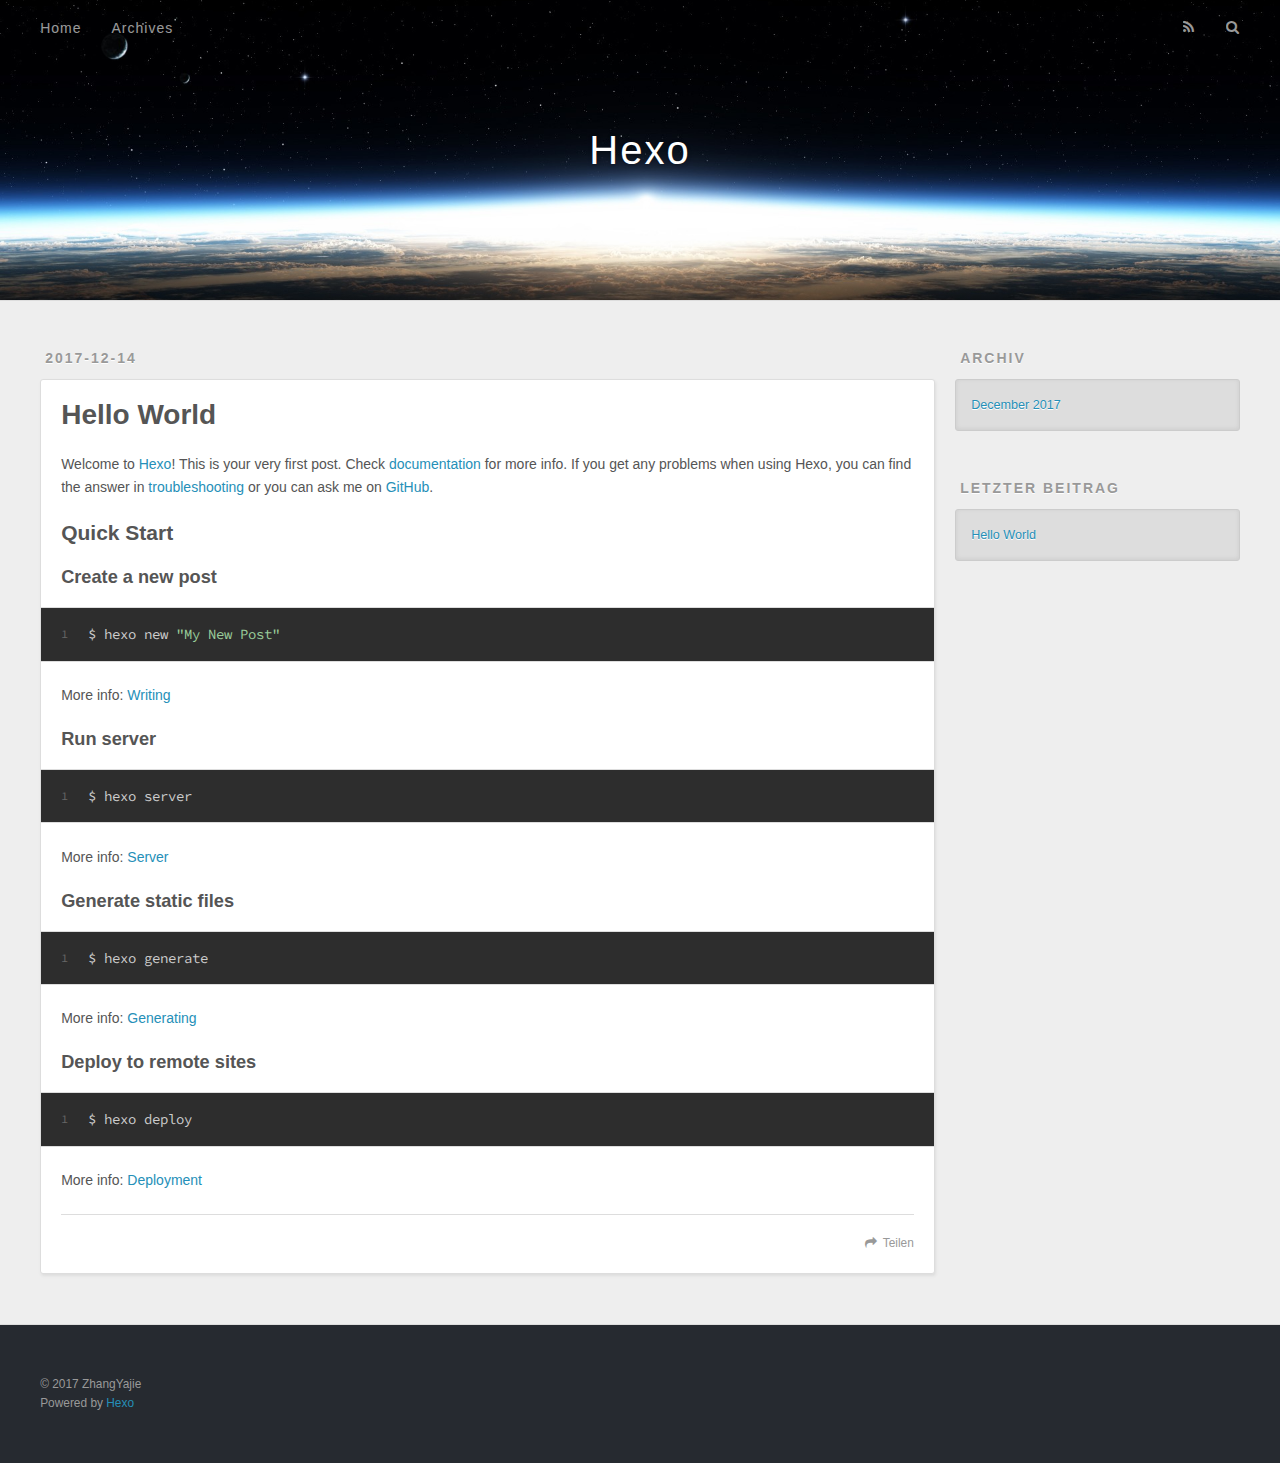
==== index.html @ c548808a "Site updated: 2017-12-14 11:47:05" ====
<!DOCTYPE html>
<html>
<head>
  <meta charset="utf-8">
  

  
  <title>Hexo</title>
  <meta name="viewport" content="width=device-width, initial-scale=1, maximum-scale=1">
  <meta property="og:type" content="website">
<meta property="og:title" content="Hexo">
<meta property="og:url" content="http://yoursite.com/index.html">
<meta property="og:site_name" content="Hexo">
<meta name="twitter:card" content="summary">
<meta name="twitter:title" content="Hexo">
  
    <link rel="alternate" href="/atom.xml" title="Hexo" type="application/atom+xml">
  
  
    <link rel="icon" href="/favicon.png">
  
  
    <link href="//fonts.googleapis.com/css?family=Source+Code+Pro" rel="stylesheet" type="text/css">
  
  <link rel="stylesheet" href="/css/style.css">
</head>

<body>
  <div id="container">
    <div id="wrap">
      <header id="header">
  <div id="banner"></div>
  <div id="header-outer" class="outer">
    <div id="header-title" class="inner">
      <h1 id="logo-wrap">
        <a href="/" id="logo">Hexo</a>
      </h1>
      
    </div>
    <div id="header-inner" class="inner">
      <nav id="main-nav">
        <a id="main-nav-toggle" class="nav-icon"></a>
        
          <a class="main-nav-link" href="/">Home</a>
        
          <a class="main-nav-link" href="/archives">Archives</a>
        
      </nav>
      <nav id="sub-nav">
        
          <a id="nav-rss-link" class="nav-icon" href="/atom.xml" title="RSS Feed"></a>
        
        <a id="nav-search-btn" class="nav-icon" title="Suche"></a>
      </nav>
      <div id="search-form-wrap">
        <form action="//google.com/search" method="get" accept-charset="UTF-8" class="search-form"><input type="search" name="q" class="search-form-input" placeholder="Search"><button type="submit" class="search-form-submit">&#xF002;</button><input type="hidden" name="sitesearch" value="http://yoursite.com"></form>
      </div>
    </div>
  </div>
</header>
      <div class="outer">
        <section id="main">
  
    <article id="post-hello-world" class="article article-type-post" itemscope itemprop="blogPost">
  <div class="article-meta">
    <a href="/2017/12/14/hello-world/" class="article-date">
  <time datetime="2017-12-14T03:36:31.548Z" itemprop="datePublished">2017-12-14</time>
</a>
    
  </div>
  <div class="article-inner">
    
    
      <header class="article-header">
        
  
    <h1 itemprop="name">
      <a class="article-title" href="/2017/12/14/hello-world/">Hello World</a>
    </h1>
  

      </header>
    
    <div class="article-entry" itemprop="articleBody">
      
        <p>Welcome to <a href="https://hexo.io/" target="_blank" rel="noopener">Hexo</a>! This is your very first post. Check <a href="https://hexo.io/docs/" target="_blank" rel="noopener">documentation</a> for more info. If you get any problems when using Hexo, you can find the answer in <a href="https://hexo.io/docs/troubleshooting.html" target="_blank" rel="noopener">troubleshooting</a> or you can ask me on <a href="https://github.com/hexojs/hexo/issues" target="_blank" rel="noopener">GitHub</a>.</p>
<h2 id="Quick-Start"><a href="#Quick-Start" class="headerlink" title="Quick Start"></a>Quick Start</h2><h3 id="Create-a-new-post"><a href="#Create-a-new-post" class="headerlink" title="Create a new post"></a>Create a new post</h3><figure class="highlight bash"><table><tr><td class="gutter"><pre><span class="line">1</span><br></pre></td><td class="code"><pre><span class="line">$ hexo new <span class="string">"My New Post"</span></span><br></pre></td></tr></table></figure>
<p>More info: <a href="https://hexo.io/docs/writing.html" target="_blank" rel="noopener">Writing</a></p>
<h3 id="Run-server"><a href="#Run-server" class="headerlink" title="Run server"></a>Run server</h3><figure class="highlight bash"><table><tr><td class="gutter"><pre><span class="line">1</span><br></pre></td><td class="code"><pre><span class="line">$ hexo server</span><br></pre></td></tr></table></figure>
<p>More info: <a href="https://hexo.io/docs/server.html" target="_blank" rel="noopener">Server</a></p>
<h3 id="Generate-static-files"><a href="#Generate-static-files" class="headerlink" title="Generate static files"></a>Generate static files</h3><figure class="highlight bash"><table><tr><td class="gutter"><pre><span class="line">1</span><br></pre></td><td class="code"><pre><span class="line">$ hexo generate</span><br></pre></td></tr></table></figure>
<p>More info: <a href="https://hexo.io/docs/generating.html" target="_blank" rel="noopener">Generating</a></p>
<h3 id="Deploy-to-remote-sites"><a href="#Deploy-to-remote-sites" class="headerlink" title="Deploy to remote sites"></a>Deploy to remote sites</h3><figure class="highlight bash"><table><tr><td class="gutter"><pre><span class="line">1</span><br></pre></td><td class="code"><pre><span class="line">$ hexo deploy</span><br></pre></td></tr></table></figure>
<p>More info: <a href="https://hexo.io/docs/deployment.html" target="_blank" rel="noopener">Deployment</a></p>

      
    </div>
    <footer class="article-footer">
      <a data-url="http://yoursite.com/2017/12/14/hello-world/" data-id="cjb5xq2xn0000nww5o2rjgj2j" class="article-share-link">Teilen</a>
      
      
    </footer>
  </div>
  
</article>


  


</section>
        
          <aside id="sidebar">
  
    

  
    

  
    
  
    
  <div class="widget-wrap">
    <h3 class="widget-title">Archiv</h3>
    <div class="widget">
      <ul class="archive-list"><li class="archive-list-item"><a class="archive-list-link" href="/archives/2017/12/">December 2017</a></li></ul>
    </div>
  </div>


  
    
  <div class="widget-wrap">
    <h3 class="widget-title">letzter Beitrag</h3>
    <div class="widget">
      <ul>
        
          <li>
            <a href="/2017/12/14/hello-world/">Hello World</a>
          </li>
        
      </ul>
    </div>
  </div>

  
</aside>
        
      </div>
      <footer id="footer">
  
  <div class="outer">
    <div id="footer-info" class="inner">
      &copy; 2017 ZhangYajie<br>
      Powered by <a href="http://hexo.io/" target="_blank">Hexo</a>
    </div>
  </div>
</footer>
    </div>
    <nav id="mobile-nav">
  
    <a href="/" class="mobile-nav-link">Home</a>
  
    <a href="/archives" class="mobile-nav-link">Archives</a>
  
</nav>
    

<script src="//ajax.googleapis.com/ajax/libs/jquery/2.0.3/jquery.min.js"></script>


  <link rel="stylesheet" href="/fancybox/jquery.fancybox.css">
  <script src="/fancybox/jquery.fancybox.pack.js"></script>


<script src="/js/script.js"></script>



  </div>
</body>
</html>
---- css/style.css ----
body {
  width: 100%;
}
body:before,
body:after {
  content: "";
  display: table;
}
body:after {
  clear: both;
}
html,
body,
div,
span,
applet,
object,
iframe,
h1,
h2,
h3,
h4,
h5,
h6,
p,
blockquote,
pre,
a,
abbr,
acronym,
address,
big,
cite,
code,
del,
dfn,
em,
img,
ins,
kbd,
q,
s,
samp,
small,
strike,
strong,
sub,
sup,
tt,
var,
dl,
dt,
dd,
ol,
ul,
li,
fieldset,
form,
label,
legend,
table,
caption,
tbody,
tfoot,
thead,
tr,
th,
td {
  margin: 0;
  padding: 0;
  border: 0;
  outline: 0;
  font-weight: inherit;
  font-style: inherit;
  font-family: inherit;
  font-size: 100%;
  vertical-align: baseline;
}
body {
  line-height: 1;
  color: #000;
  background: #fff;
}
ol,
ul {
  list-style: none;
}
table {
  border-collapse: separate;
  border-spacing: 0;
  vertical-align: middle;
}
caption,
th,
td {
  text-align: left;
  font-weight: normal;
  vertical-align: middle;
}
a img {
  border: none;
}
input,
button {
  margin: 0;
  padding: 0;
}
input::-moz-focus-inner,
button::-moz-focus-inner {
  border: 0;
  padding: 0;
}
@font-face {
  font-family: FontAwesome;
  font-style: normal;
  font-weight: normal;
  src: url("fonts/fontawesome-webfont.eot?v=#4.0.3");
  src: url("fonts/fontawesome-webfont.eot?#iefix&v=#4.0.3") format("embedded-opentype"), url("fonts/fontawesome-webfont.woff?v=#4.0.3") format("woff"), url("fonts/fontawesome-webfont.ttf?v=#4.0.3") format("truetype"), url("fonts/fontawesome-webfont.svg#fontawesomeregular?v=#4.0.3") format("svg");
}
html,
body,
#container {
  height: 100%;
}
body {
  background: #eee;
  font: 14px -apple-system, BlinkMacSystemFont, "Segoe UI", "Roboto", "Oxygen", "Ubuntu", "Cantarell", "Fira Sans", "Droid Sans", "Helvetica Neue", sans-serif;
  -webkit-text-size-adjust: 100%;
}
.outer {
  max-width: 1220px;
  margin: 0 auto;
  padding: 0 20px;
}
.outer:before,
.outer:after {
  content: "";
  display: table;
}
.outer:after {
  clear: both;
}
.inner {
  display: inline;
  float: left;
  width: 98.33333333333333%;
  margin: 0 0.833333333333333%;
}
.left,
.alignleft {
  float: left;
}
.right,
.alignright {
  float: right;
}
.clear {
  clear: both;
}
#container {
  position: relative;
}
.mobile-nav-on {
  overflow: hidden;
}
#wrap {
  height: 100%;
  width: 100%;
  position: absolute;
  top: 0;
  left: 0;
  -webkit-transition: 0.2s ease-out;
  -moz-transition: 0.2s ease-out;
  -ms-transition: 0.2s ease-out;
  transition: 0.2s ease-out;
  z-index: 1;
  background: #eee;
}
.mobile-nav-on #wrap {
  left: 280px;
}
@media screen and (min-width: 768px) {
  #main {
    display: inline;
    float: left;
    width: 73.33333333333333%;
    margin: 0 0.833333333333333%;
  }
}
.article-date,
.article-category-link,
.archive-year,
.widget-title {
  text-decoration: none;
  text-transform: uppercase;
  letter-spacing: 2px;
  color: #999;
  margin-bottom: 1em;
  margin-left: 5px;
  line-height: 1em;
  text-shadow: 0 1px #fff;
  font-weight: bold;
}
.article-inner,
.archive-article-inner {
  background: #fff;
  -webkit-box-shadow: 1px 2px 3px #ddd;
  box-shadow: 1px 2px 3px #ddd;
  border: 1px solid #ddd;
  border-radius: 3px;
}
.article-entry h1,
.widget h1 {
  font-size: 2em;
}
.article-entry h2,
.widget h2 {
  font-size: 1.5em;
}
.article-entry h3,
.widget h3 {
  font-size: 1.3em;
}
.article-entry h4,
.widget h4 {
  font-size: 1.2em;
}
.article-entry h5,
.widget h5 {
  font-size: 1em;
}
.article-entry h6,
.widget h6 {
  font-size: 1em;
  color: #999;
}
.article-entry hr,
.widget hr {
  border: 1px dashed #ddd;
}
.article-entry strong,
.widget strong {
  font-weight: bold;
}
.article-entry em,
.widget em,
.article-entry cite,
.widget cite {
  font-style: italic;
}
.article-entry sup,
.widget sup,
.article-entry sub,
.widget sub {
  font-size: 0.75em;
  line-height: 0;
  position: relative;
  vertical-align: baseline;
}
.article-entry sup,
.widget sup {
  top: -0.5em;
}
.article-entry sub,
.widget sub {
  bottom: -0.2em;
}
.article-entry small,
.widget small {
  font-size: 0.85em;
}
.article-entry acronym,
.widget acronym,
.article-entry abbr,
.widget abbr {
  border-bottom: 1px dotted;
}
.article-entry ul,
.widget ul,
.article-entry ol,
.widget ol,
.article-entry dl,
.widget dl {
  margin: 0 20px;
  line-height: 1.6em;
}
.article-entry ul ul,
.widget ul ul,
.article-entry ol ul,
.widget ol ul,
.article-entry ul ol,
.widget ul ol,
.article-entry ol ol,
.widget ol ol {
  margin-top: 0;
  margin-bottom: 0;
}
.article-entry ul,
.widget ul {
  list-style: disc;
}
.article-entry ol,
.widget ol {
  list-style: decimal;
}
.article-entry dt,
.widget dt {
  font-weight: bold;
}
#header {
  height: 300px;
  position: relative;
  border-bottom: 1px solid #ddd;
}
#header:before,
#header:after {
  content: "";
  position: absolute;
  left: 0;
  right: 0;
  height: 40px;
}
#header:before {
  top: 0;
  background: -webkit-linear-gradient(rgba(0,0,0,0.2), transparent);
  background: -moz-linear-gradient(rgba(0,0,0,0.2), transparent);
  background: -ms-linear-gradient(rgba(0,0,0,0.2), transparent);
  background: linear-gradient(rgba(0,0,0,0.2), transparent);
}
#header:after {
  bottom: 0;
  background: -webkit-linear-gradient(transparent, rgba(0,0,0,0.2));
  background: -moz-linear-gradient(transparent, rgba(0,0,0,0.2));
  background: -ms-linear-gradient(transparent, rgba(0,0,0,0.2));
  background: linear-gradient(transparent, rgba(0,0,0,0.2));
}
#header-outer {
  height: 100%;
  position: relative;
}
#header-inner {
  position: relative;
  overflow: hidden;
}
#banner {
  position: absolute;
  top: 0;
  left: 0;
  width: 100%;
  height: 100%;
  background: url("images/banner.jpg") center #000;
  -webkit-background-size: cover;
  -moz-background-size: cover;
  background-size: cover;
  z-index: -1;
}
#header-title {
  text-align: center;
  height: 40px;
  position: absolute;
  top: 50%;
  left: 0;
  margin-top: -20px;
}
#logo,
#subtitle {
  text-decoration: none;
  color: #fff;
  font-weight: 300;
  text-shadow: 0 1px 4px rgba(0,0,0,0.3);
}
#logo {
  font-size: 40px;
  line-height: 40px;
  letter-spacing: 2px;
}
#subtitle {
  font-size: 16px;
  line-height: 16px;
  letter-spacing: 1px;
}
#subtitle-wrap {
  margin-top: 16px;
}
#main-nav {
  float: left;
  margin-left: -15px;
}
.nav-icon,
.main-nav-link {
  float: left;
  color: #fff;
  opacity: 0.6;
  text-decoration: none;
  text-shadow: 0 1px rgba(0,0,0,0.2);
  -webkit-transition: opacity 0.2s;
  -moz-transition: opacity 0.2s;
  -ms-transition: opacity 0.2s;
  transition: opacity 0.2s;
  display: block;
  padding: 20px 15px;
}
.nav-icon:hover,
.main-nav-link:hover {
  opacity: 1;
}
.nav-icon {
  font-family: FontAwesome;
  text-align: center;
  font-size: 14px;
  width: 14px;
  height: 14px;
  padding: 20px 15px;
  position: relative;
  cursor: pointer;
}
.main-nav-link {
  font-weight: 300;
  letter-spacing: 1px;
}
@media screen and (max-width: 479px) {
  .main-nav-link {
    display: none;
  }
}
#main-nav-toggle {
  display: none;
}
#main-nav-toggle:before {
  content: "\f0c9";
}
@media screen and (max-width: 479px) {
  #main-nav-toggle {
    display: block;
  }
}
#sub-nav {
  float: right;
  margin-right: -15px;
}
#nav-rss-link:before {
  content: "\f09e";
}
#nav-search-btn:before {
  content: "\f002";
}
#search-form-wrap {
  position: absolute;
  top: 15px;
  width: 150px;
  height: 30px;
  right: -150px;
  opacity: 0;
  -webkit-transition: 0.2s ease-out;
  -moz-transition: 0.2s ease-out;
  -ms-transition: 0.2s ease-out;
  transition: 0.2s ease-out;
}
#search-form-wrap.on {
  opacity: 1;
  right: 0;
}
@media screen and (max-width: 479px) {
  #search-form-wrap {
    width: 100%;
    right: -100%;
  }
}
.search-form {
  position: absolute;
  top: 0;
  left: 0;
  right: 0;
  background: #fff;
  padding: 5px 15px;
  border-radius: 15px;
  -webkit-box-shadow: 0 0 10px rgba(0,0,0,0.3);
  box-shadow: 0 0 10px rgba(0,0,0,0.3);
}
.search-form-input {
  border: none;
  background: none;
  color: #555;
  width: 100%;
  font: 13px -apple-system, BlinkMacSystemFont, "Segoe UI", "Roboto", "Oxygen", "Ubuntu", "Cantarell", "Fira Sans", "Droid Sans", "Helvetica Neue", sans-serif;
  outline: none;
}
.search-form-input::-webkit-search-results-decoration,
.search-form-input::-webkit-search-cancel-button {
  -webkit-appearance: none;
}
.search-form-submit {
  position: absolute;
  top: 50%;
  right: 10px;
  margin-top: -7px;
  font: 13px FontAwesome;
  border: none;
  background: none;
  color: #bbb;
  cursor: pointer;
}
.search-form-submit:hover,
.search-form-submit:focus {
  color: #777;
}
.article {
  margin: 50px 0;
}
.article-inner {
  overflow: hidden;
}
.article-meta:before,
.article-meta:after {
  content: "";
  display: table;
}
.article-meta:after {
  clear: both;
}
.article-date {
  float: left;
}
.article-category {
  float: left;
  line-height: 1em;
  color: #ccc;
  text-shadow: 0 1px #fff;
  margin-left: 8px;
}
.article-category:before {
  content: "\2022";
}
.article-category-link {
  margin: 0 12px 1em;
}
.article-header {
  padding: 20px 20px 0;
}
.article-title {
  text-decoration: none;
  font-size: 2em;
  font-weight: bold;
  color: #555;
  line-height: 1.1em;
  -webkit-transition: color 0.2s;
  -moz-transition: color 0.2s;
  -ms-transition: color 0.2s;
  transition: color 0.2s;
}
a.article-title:hover {
  color: #258fb8;
}
.article-entry {
  color: #555;
  padding: 0 20px;
}
.article-entry:before,
.article-entry:after {
  content: "";
  display: table;
}
.article-entry:after {
  clear: both;
}
.article-entry p,
.article-entry table {
  line-height: 1.6em;
  margin: 1.6em 0;
}
.article-entry h1,
.article-entry h2,
.article-entry h3,
.article-entry h4,
.article-entry h5,
.article-entry h6 {
  font-weight: bold;
}
.article-entry h1,
.article-entry h2,
.article-entry h3,
.article-entry h4,
.article-entry h5,
.article-entry h6 {
  line-height: 1.1em;
  margin: 1.1em 0;
}
.article-entry a {
  color: #258fb8;
  text-decoration: none;
}
.article-entry a:hover {
  text-decoration: underline;
}
.article-entry ul,
.article-entry ol,
.article-entry dl {
  margin-top: 1.6em;
  margin-bottom: 1.6em;
}
.article-entry img,
.article-entry video {
  max-width: 100%;
  height: auto;
  display: block;
  margin: auto;
}
.article-entry iframe {
  border: none;
}
.article-entry table {
  width: 100%;
  border-collapse: collapse;
  border-spacing: 0;
}
.article-entry th {
  font-weight: bold;
  border-bottom: 3px solid #ddd;
  padding-bottom: 0.5em;
}
.article-entry td {
  border-bottom: 1px solid #ddd;
  padding: 10px 0;
}
.article-entry blockquote {
  font-family: Georgia, "Times New Roman", serif;
  font-size: 1.4em;
  margin: 1.6em 20px;
  text-align: center;
}
.article-entry blockquote footer {
  font-size: 14px;
  margin: 1.6em 0;
  font-family: -apple-system, BlinkMacSystemFont, "Segoe UI", "Roboto", "Oxygen", "Ubuntu", "Cantarell", "Fira Sans", "Droid Sans", "Helvetica Neue", sans-serif;
}
.article-entry blockquote footer cite:before {
  content: "—";
  padding: 0 0.5em;
}
.article-entry .pullquote {
  text-align: left;
  width: 45%;
  margin: 0;
}
.article-entry .pullquote.left {
  margin-left: 0.5em;
  margin-right: 1em;
}
.article-entry .pullquote.right {
  margin-right: 0.5em;
  margin-left: 1em;
}
.article-entry .caption {
  color: #999;
  display: block;
  font-size: 0.9em;
  margin-top: 0.5em;
  position: relative;
  text-align: center;
}
.article-entry .video-container {
  position: relative;
  padding-top: 56.25%;
  height: 0;
  overflow: hidden;
}
.article-entry .video-container iframe,
.article-entry .video-container object,
.article-entry .video-container embed {
  position: absolute;
  top: 0;
  left: 0;
  width: 100%;
  height: 100%;
  margin-top: 0;
}
.article-more-link a {
  display: inline-block;
  line-height: 1em;
  padding: 6px 15px;
  border-radius: 15px;
  background: #eee;
  color: #999;
  text-shadow: 0 1px #fff;
  text-decoration: none;
}
.article-more-link a:hover {
  background: #258fb8;
  color: #fff;
  text-decoration: none;
  text-shadow: 0 1px #1e7293;
}
.article-footer {
  font-size: 0.85em;
  line-height: 1.6em;
  border-top: 1px solid #ddd;
  padding-top: 1.6em;
  margin: 0 20px 20px;
}
.article-footer:before,
.article-footer:after {
  content: "";
  display: table;
}
.article-footer:after {
  clear: both;
}
.article-footer a {
  color: #999;
  text-decoration: none;
}
.article-footer a:hover {
  color: #555;
}
.article-tag-list-item {
  float: left;
  margin-right: 10px;
}
.article-tag-list-link:before {
  content: "#";
}
.article-comment-link {
  float: right;
}
.article-comment-link:before {
  content: "\f075";
  font-family: FontAwesome;
  padding-right: 8px;
}
.article-share-link {
  cursor: pointer;
  float: right;
  margin-left: 20px;
}
.article-share-link:before {
  content: "\f064";
  font-family: FontAwesome;
  padding-right: 6px;
}
#article-nav {
  position: relative;
}
#article-nav:before,
#article-nav:after {
  content: "";
  display: table;
}
#article-nav:after {
  clear: both;
}
@media screen and (min-width: 768px) {
  #article-nav {
    margin: 50px 0;
  }
  #article-nav:before {
    width: 8px;
    height: 8px;
    position: absolute;
    top: 50%;
    left: 50%;
    margin-top: -4px;
    margin-left: -4px;
    content: "";
    border-radius: 50%;
    background: #ddd;
    -webkit-box-shadow: 0 1px 2px #fff;
    box-shadow: 0 1px 2px #fff;
  }
}
.article-nav-link-wrap {
  text-decoration: none;
  text-shadow: 0 1px #fff;
  color: #999;
  -webkit-box-sizing: border-box;
  -moz-box-sizing: border-box;
  box-sizing: border-box;
  margin-top: 50px;
  text-align: center;
  display: block;
}
.article-nav-link-wrap:hover {
  color: #555;
}
@media screen and (min-width: 768px) {
  .article-nav-link-wrap {
    width: 50%;
    margin-top: 0;
  }
}
@media screen and (min-width: 768px) {
  #article-nav-newer {
    float: left;
    text-align: right;
    padding-right: 20px;
  }
}
@media screen and (min-width: 768px) {
  #article-nav-older {
    float: right;
    text-align: left;
    padding-left: 20px;
  }
}
.article-nav-caption {
  text-transform: uppercase;
  letter-spacing: 2px;
  color: #ddd;
  line-height: 1em;
  font-weight: bold;
}
#article-nav-newer .article-nav-caption {
  margin-right: -2px;
}
.article-nav-title {
  font-size: 0.85em;
  line-height: 1.6em;
  margin-top: 0.5em;
}
.article-share-box {
  position: absolute;
  display: none;
  background: #fff;
  -webkit-box-shadow: 1px 2px 10px rgba(0,0,0,0.2);
  box-shadow: 1px 2px 10px rgba(0,0,0,0.2);
  border-radius: 3px;
  margin-left: -145px;
  overflow: hidden;
  z-index: 1;
}
.article-share-box.on {
  display: block;
}
.article-share-input {
  width: 100%;
  background: none;
  -webkit-box-sizing: border-box;
  -moz-box-sizing: border-box;
  box-sizing: border-box;
  font: 14px -apple-system, BlinkMacSystemFont, "Segoe UI", "Roboto", "Oxygen", "Ubuntu", "Cantarell", "Fira Sans", "Droid Sans", "Helvetica Neue", sans-serif;
  padding: 0 15px;
  color: #555;
  outline: none;
  border: 1px solid #ddd;
  border-radius: 3px 3px 0 0;
  height: 36px;
  line-height: 36px;
}
.article-share-links {
  background: #eee;
}
.article-share-links:before,
.article-share-links:after {
  content: "";
  display: table;
}
.article-share-links:after {
  clear: both;
}
.article-share-twitter,
.article-share-facebook,
.article-share-pinterest,
.article-share-google {
  width: 50px;
  height: 36px;
  display: block;
  float: left;
  position: relative;
  color: #999;
  text-shadow: 0 1px #fff;
}
.article-share-twitter:before,
.article-share-facebook:before,
.article-share-pinterest:before,
.article-share-google:before {
  font-size: 20px;
  font-family: FontAwesome;
  width: 20px;
  height: 20px;
  position: absolute;
  top: 50%;
  left: 50%;
  margin-top: -10px;
  margin-left: -10px;
  text-align: center;
}
.article-share-twitter:hover,
.article-share-facebook:hover,
.article-share-pinterest:hover,
.article-share-google:hover {
  color: #fff;
}
.article-share-twitter:before {
  content: "\f099";
}
.article-share-twitter:hover {
  background: #00aced;
  text-shadow: 0 1px #008abe;
}
.article-share-facebook:before {
  content: "\f09a";
}
.article-share-facebook:hover {
  background: #3b5998;
  text-shadow: 0 1px #2f477a;
}
.article-share-pinterest:before {
  content: "\f0d2";
}
.article-share-pinterest:hover {
  background: #cb2027;
  text-shadow: 0 1px #a21a1f;
}
.article-share-google:before {
  content: "\f0d5";
}
.article-share-google:hover {
  background: #dd4b39;
  text-shadow: 0 1px #be3221;
}
.article-gallery {
  background: #000;
  position: relative;
}
.article-gallery-photos {
  position: relative;
  overflow: hidden;
}
.article-gallery-img {
  display: none;
  max-width: 100%;
}
.article-gallery-img:first-child {
  display: block;
}
.article-gallery-img.loaded {
  position: absolute;
  display: block;
}
.article-gallery-img img {
  display: block;
  max-width: 100%;
  margin: 0 auto;
}
#comments {
  background: #fff;
  -webkit-box-shadow: 1px 2px 3px #ddd;
  box-shadow: 1px 2px 3px #ddd;
  padding: 20px;
  border: 1px solid #ddd;
  border-radius: 3px;
  margin: 50px 0;
}
#comments a {
  color: #258fb8;
}
.archives-wrap {
  margin: 50px 0;
}
.archives:before,
.archives:after {
  content: "";
  display: table;
}
.archives:after {
  clear: both;
}
.archive-year-wrap {
  margin-bottom: 1em;
}
.archives {
  -webkit-column-gap: 10px;
  -moz-column-gap: 10px;
  column-gap: 10px;
}
@media screen and (min-width: 480px) and (max-width: 767px) {
  .archives {
    -webkit-column-count: 2;
    -moz-column-count: 2;
    column-count: 2;
  }
}
@media screen and (min-width: 768px) {
  .archives {
    -webkit-column-count: 3;
    -moz-column-count: 3;
    column-count: 3;
  }
}
.archive-article {
  -webkit-column-break-inside: avoid;
  page-break-inside: avoid;
  overflow: hidden;
  break-inside: avoid-column;
}
.archive-article-inner {
  padding: 10px;
  margin-bottom: 15px;
}
.archive-article-title {
  text-decoration: none;
  font-weight: bold;
  color: #555;
  -webkit-transition: color 0.2s;
  -moz-transition: color 0.2s;
  -ms-transition: color 0.2s;
  transition: color 0.2s;
  line-height: 1.6em;
}
.archive-article-title:hover {
  color: #258fb8;
}
.archive-article-footer {
  margin-top: 1em;
}
.archive-article-date {
  color: #999;
  text-decoration: none;
  font-size: 0.85em;
  line-height: 1em;
  margin-bottom: 0.5em;
  display: block;
}
#page-nav {
  margin: 50px auto;
  background: #fff;
  -webkit-box-shadow: 1px 2px 3px #ddd;
  box-shadow: 1px 2px 3px #ddd;
  border: 1px solid #ddd;
  border-radius: 3px;
  text-align: center;
  color: #999;
  overflow: hidden;
}
#page-nav:before,
#page-nav:after {
  content: "";
  display: table;
}
#page-nav:after {
  clear: both;
}
#page-nav a,
#page-nav span {
  padding: 10px 20px;
  line-height: 1;
  height: 2ex;
}
#page-nav a {
  color: #999;
  text-decoration: none;
}
#page-nav a:hover {
  background: #999;
  color: #fff;
}
#page-nav .prev {
  float: left;
}
#page-nav .next {
  float: right;
}
#page-nav .page-number {
  display: inline-block;
}
@media screen and (max-width: 479px) {
  #page-nav .page-number {
    display: none;
  }
}
#page-nav .current {
  color: #555;
  font-weight: bold;
}
#page-nav .space {
  color: #ddd;
}
#footer {
  background: #262a30;
  padding: 50px 0;
  border-top: 1px solid #ddd;
  color: #999;
}
#footer a {
  color: #258fb8;
  text-decoration: none;
}
#footer a:hover {
  text-decoration: underline;
}
#footer-info {
  line-height: 1.6em;
  font-size: 0.85em;
}
.article-entry pre,
.article-entry .highlight {
  background: #2d2d2d;
  margin: 0 -20px;
  padding: 15px 20px;
  border-style: solid;
  border-color: #ddd;
  border-width: 1px 0;
  overflow: auto;
  color: #ccc;
  line-height: 22.400000000000002px;
}
.article-entry .highlight .gutter pre,
.article-entry .gist .gist-file .gist-data .line-numbers {
  color: #666;
  font-size: 0.85em;
}
.article-entry pre,
.article-entry code {
  font-family: "Source Code Pro", Consolas, Monaco, Menlo, Consolas, monospace;
}
.article-entry code {
  background: #eee;
  text-shadow: 0 1px #fff;
  padding: 0 0.3em;
}
.article-entry pre code {
  background: none;
  text-shadow: none;
  padding: 0;
}
.article-entry .highlight pre {
  border: none;
  margin: 0;
  padding: 0;
}
.article-entry .highlight table {
  margin: 0;
  width: auto;
}
.article-entry .highlight td {
  border: none;
  padding: 0;
}
.article-entry .highlight figcaption {
  font-size: 0.85em;
  color: #999;
  line-height: 1em;
  margin-bottom: 1em;
}
.article-entry .highlight figcaption:before,
.article-entry .highlight figcaption:after {
  content: "";
  display: table;
}
.article-entry .highlight figcaption:after {
  clear: both;
}
.article-entry .highlight figcaption a {
  float: right;
}
.article-entry .highlight .gutter pre {
  text-align: right;
  padding-right: 20px;
}
.article-entry .highlight .line {
  height: 22.400000000000002px;
}
.article-entry .highlight .line.marked {
  background: #515151;
}
.article-entry .gist {
  margin: 0 -20px;
  border-style: solid;
  border-color: #ddd;
  border-width: 1px 0;
  background: #2d2d2d;
  padding: 15px 20px 15px 0;
}
.article-entry .gist .gist-file {
  border: none;
  font-family: "Source Code Pro", Consolas, Monaco, Menlo, Consolas, monospace;
  margin: 0;
}
.article-entry .gist .gist-file .gist-data {
  background: none;
  border: none;
}
.article-entry .gist .gist-file .gist-data .line-numbers {
  background: none;
  border: none;
  padding: 0 20px 0 0;
}
.article-entry .gist .gist-file .gist-data .line-data {
  padding: 0 !important;
}
.article-entry .gist .gist-file .highlight {
  margin: 0;
  padding: 0;
  border: none;
}
.article-entry .gist .gist-file .gist-meta {
  background: #2d2d2d;
  color: #999;
  font: 0.85em -apple-system, BlinkMacSystemFont, "Segoe UI", "Roboto", "Oxygen", "Ubuntu", "Cantarell", "Fira Sans", "Droid Sans", "Helvetica Neue", sans-serif;
  text-shadow: 0 0;
  padding: 0;
  margin-top: 1em;
  margin-left: 20px;
}
.article-entry .gist .gist-file .gist-meta a {
  color: #258fb8;
  font-weight: normal;
}
.article-entry .gist .gist-file .gist-meta a:hover {
  text-decoration: underline;
}
pre .comment,
pre .title {
  color: #999;
}
pre .variable,
pre .attribute,
pre .tag,
pre .regexp,
pre .ruby .constant,
pre .xml .tag .title,
pre .xml .pi,
pre .xml .doctype,
pre .html .doctype,
pre .css .id,
pre .css .class,
pre .css .pseudo {
  color: #f2777a;
}
pre .number,
pre .preprocessor,
pre .built_in,
pre .literal,
pre .params,
pre .constant {
  color: #f99157;
}
pre .class,
pre .ruby .class .title,
pre .css .rules .attribute {
  color: #9c9;
}
pre .string,
pre .value,
pre .inheritance,
pre .header,
pre .ruby .symbol,
pre .xml .cdata {
  color: #9c9;
}
pre .css .hexcolor {
  color: #6cc;
}
pre .function,
pre .python .decorator,
pre .python .title,
pre .ruby .function .title,
pre .ruby .title .keyword,
pre .perl .sub,
pre .javascript .title,
pre .coffeescript .title {
  color: #69c;
}
pre .keyword,
pre .javascript .function {
  color: #c9c;
}
@media screen and (max-width: 479px) {
  #mobile-nav {
    position: absolute;
    top: 0;
    left: 0;
    width: 280px;
    height: 100%;
    background: #191919;
    border-right: 1px solid #fff;
  }
}
@media screen and (max-width: 479px) {
  .mobile-nav-link {
    display: block;
    color: #999;
    text-decoration: none;
    padding: 15px 20px;
    font-weight: bold;
  }
  .mobile-nav-link:hover {
    color: #fff;
  }
}
@media screen and (min-width: 768px) {
  #sidebar {
    display: inline;
    float: left;
    width: 23.333333333333332%;
    margin: 0 0.833333333333333%;
  }
}
.widget-wrap {
  margin: 50px 0;
}
.widget {
  color: #777;
  text-shadow: 0 1px #fff;
  background: #ddd;
  -webkit-box-shadow: 0 -1px 4px #ccc inset;
  box-shadow: 0 -1px 4px #ccc inset;
  border: 1px solid #ccc;
  padding: 15px;
  border-radius: 3px;
}
.widget a {
  color: #258fb8;
  text-decoration: none;
}
.widget a:hover {
  text-decoration: underline;
}
.widget ul ul,
.widget ol ul,
.widget dl ul,
.widget ul ol,
.widget ol ol,
.widget dl ol,
.widget ul dl,
.widget ol dl,
.widget dl dl {
  margin-left: 15px;
  list-style: disc;
}
.widget {
  line-height: 1.6em;
  word-wrap: break-word;
  font-size: 0.9em;
}
.widget ul,
.widget ol {
  list-style: none;
  margin: 0;
}
.widget ul ul,
.widget ol ul,
.widget ul ol,
.widget ol ol {
  margin: 0 20px;
}
.widget ul ul,
.widget ol ul {
  list-style: disc;
}
.widget ul ol,
.widget ol ol {
  list-style: decimal;
}
.category-list-count,
.tag-list-count,
.archive-list-count {
  padding-left: 5px;
  color: #999;
  font-size: 0.85em;
}
.category-list-count:before,
.tag-list-count:before,
.archive-list-count:before {
  content: "(";
}
.category-list-count:after,
.tag-list-count:after,
.archive-list-count:after {
  content: ")";
}
.tagcloud a {
  margin-right: 5px;
  display: inline-block;
}
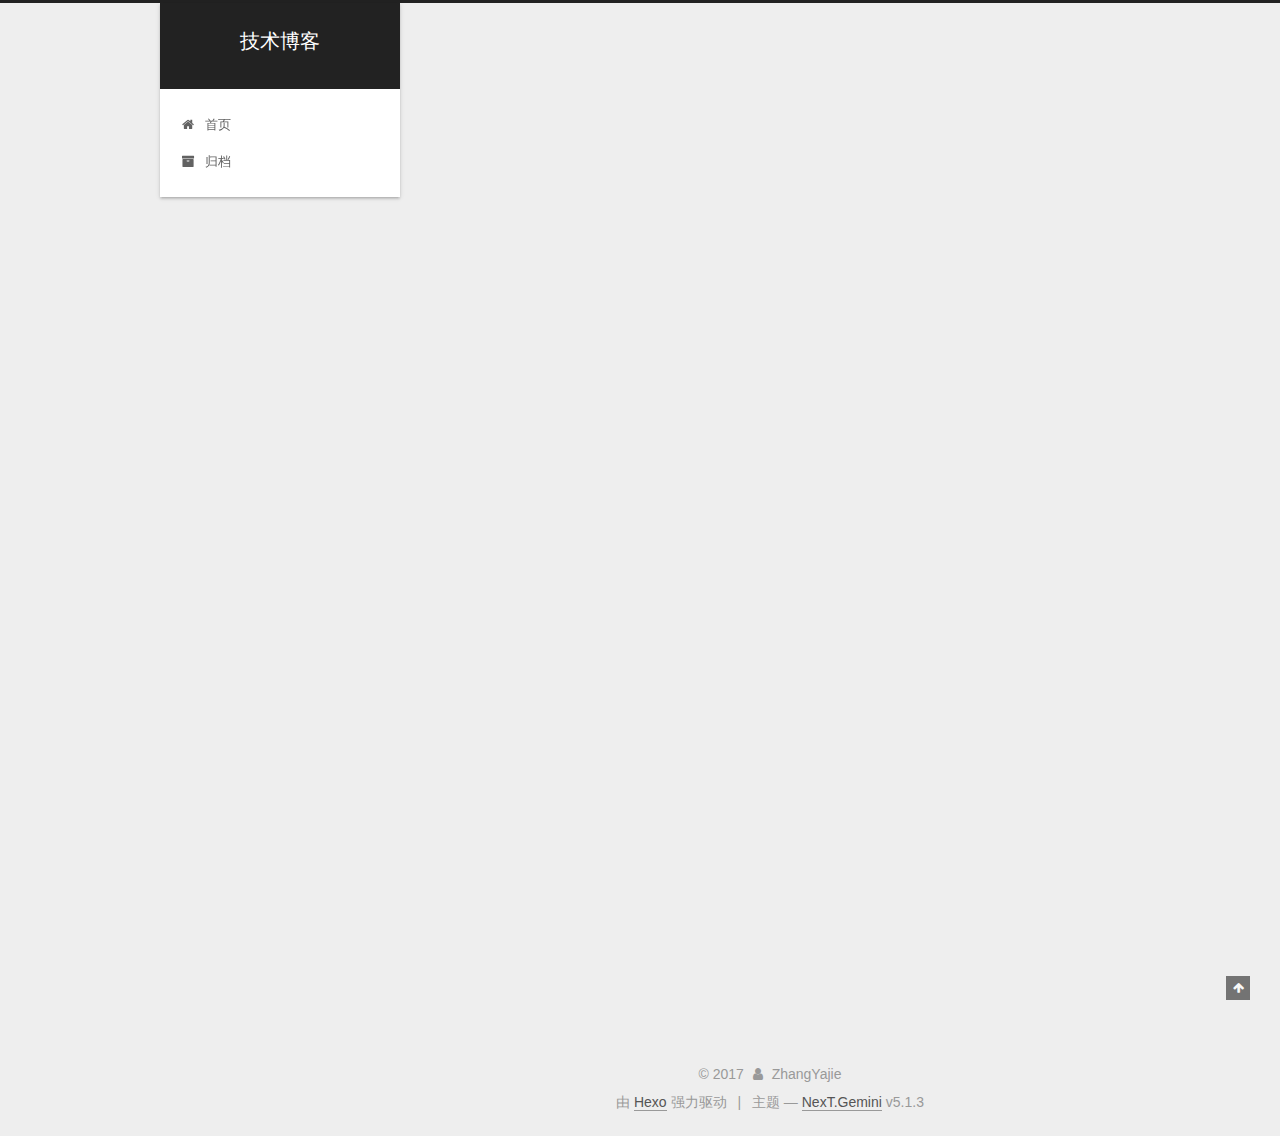
==== commit 7a474f9f: "Site updated: 2017-12-14 12:03:44" ====
--- a/index.html
+++ b/index.html
@@ -1,89 +1,306 @@
 <!DOCTYPE html>
-<html>
+
+
+
+  
+
+
+<html class="theme-next gemini use-motion" lang="zh-Hans">
 <head>
-  <meta charset="utf-8">
-  
-
-  
-  <title>Hexo</title>
-  <meta name="viewport" content="width=device-width, initial-scale=1, maximum-scale=1">
-  <meta property="og:type" content="website">
-<meta property="og:title" content="Hexo">
+  <meta charset="UTF-8"/>
+<meta http-equiv="X-UA-Compatible" content="IE=edge" />
+<meta name="viewport" content="width=device-width, initial-scale=1, maximum-scale=1"/>
+<meta name="theme-color" content="#222">
+
+
+
+
+
+
+
+
+
+<meta http-equiv="Cache-Control" content="no-transform" />
+<meta http-equiv="Cache-Control" content="no-siteapp" />
+
+
+
+
+
+
+
+
+
+
+
+
+
+
+
+
+  
+  
+  <link href="/lib/fancybox/source/jquery.fancybox.css?v=2.1.5" rel="stylesheet" type="text/css" />
+
+
+
+
+
+
+
+<link href="/lib/font-awesome/css/font-awesome.min.css?v=4.6.2" rel="stylesheet" type="text/css" />
+
+<link href="/css/main.css?v=5.1.3" rel="stylesheet" type="text/css" />
+
+
+  <link rel="apple-touch-icon" sizes="180x180" href="/images/apple-touch-icon-next.png?v=5.1.3">
+
+
+  <link rel="icon" type="image/png" sizes="32x32" href="/images/favicon-32x32-next.png?v=5.1.3">
+
+
+  <link rel="icon" type="image/png" sizes="16x16" href="/images/favicon-16x16-next.png?v=5.1.3">
+
+
+  <link rel="mask-icon" href="/images/logo.svg?v=5.1.3" color="#222">
+
+
+
+
+
+  <meta name="keywords" content="Hexo, NexT" />
+
+
+
+
+
+
+
+
+
+
+<meta property="og:type" content="website">
+<meta property="og:title" content="技术博客">
 <meta property="og:url" content="http://yoursite.com/index.html">
-<meta property="og:site_name" content="Hexo">
+<meta property="og:site_name" content="技术博客">
+<meta property="og:locale" content="zh-Hans">
 <meta name="twitter:card" content="summary">
-<meta name="twitter:title" content="Hexo">
-  
-    <link rel="alternate" href="/atom.xml" title="Hexo" type="application/atom+xml">
-  
-  
-    <link rel="icon" href="/favicon.png">
-  
-  
-    <link href="//fonts.googleapis.com/css?family=Source+Code+Pro" rel="stylesheet" type="text/css">
-  
-  <link rel="stylesheet" href="/css/style.css">
+<meta name="twitter:title" content="技术博客">
+
+
+
+<script type="text/javascript" id="hexo.configurations">
+  var NexT = window.NexT || {};
+  var CONFIG = {
+    root: '/',
+    scheme: 'Gemini',
+    version: '5.1.3',
+    sidebar: {"position":"left","display":"post","offset":12,"b2t":false,"scrollpercent":false,"onmobile":false},
+    fancybox: true,
+    tabs: true,
+    motion: {"enable":true,"async":false,"transition":{"post_block":"fadeIn","post_header":"slideDownIn","post_body":"slideDownIn","coll_header":"slideLeftIn","sidebar":"slideUpIn"}},
+    duoshuo: {
+      userId: '0',
+      author: '博主'
+    },
+    algolia: {
+      applicationID: '',
+      apiKey: '',
+      indexName: '',
+      hits: {"per_page":10},
+      labels: {"input_placeholder":"Search for Posts","hits_empty":"We didn't find any results for the search: ${query}","hits_stats":"${hits} results found in ${time} ms"}
+    }
+  };
+</script>
+
+
+
+  <link rel="canonical" href="http://yoursite.com/"/>
+
+
+
+
+
+  <title>技术博客</title>
+  
+
+
+
+
+
+
+
+
 </head>
 
-<body>
-  <div id="container">
-    <div id="wrap">
-      <header id="header">
-  <div id="banner"></div>
-  <div id="header-outer" class="outer">
-    <div id="header-title" class="inner">
-      <h1 id="logo-wrap">
-        <a href="/" id="logo">Hexo</a>
-      </h1>
-      
+<body itemscope itemtype="http://schema.org/WebPage" lang="zh-Hans">
+
+  
+  
+    
+  
+
+  <div class="container sidebar-position-left 
+  page-home">
+    <div class="headband"></div>
+
+    <header id="header" class="header" itemscope itemtype="http://schema.org/WPHeader">
+      <div class="header-inner"><div class="site-brand-wrapper">
+  <div class="site-meta ">
+    
+
+    <div class="custom-logo-site-title">
+      <a href="/"  class="brand" rel="start">
+        <span class="logo-line-before"><i></i></span>
+        <span class="site-title">技术博客</span>
+        <span class="logo-line-after"><i></i></span>
+      </a>
     </div>
-    <div id="header-inner" class="inner">
-      <nav id="main-nav">
-        <a id="main-nav-toggle" class="nav-icon"></a>
-        
-          <a class="main-nav-link" href="/">Home</a>
-        
-          <a class="main-nav-link" href="/archives">Archives</a>
-        
-      </nav>
-      <nav id="sub-nav">
-        
-          <a id="nav-rss-link" class="nav-icon" href="/atom.xml" title="RSS Feed"></a>
-        
-        <a id="nav-search-btn" class="nav-icon" title="Suche"></a>
-      </nav>
-      <div id="search-form-wrap">
-        <form action="//google.com/search" method="get" accept-charset="UTF-8" class="search-form"><input type="search" name="q" class="search-form-input" placeholder="Search"><button type="submit" class="search-form-submit">&#xF002;</button><input type="hidden" name="sitesearch" value="http://yoursite.com"></form>
-      </div>
-    </div>
+      
+        <p class="site-subtitle"></p>
+      
   </div>
-</header>
-      <div class="outer">
-        <section id="main">
-  
-    <article id="post-hello-world" class="article article-type-post" itemscope itemprop="blogPost">
-  <div class="article-meta">
-    <a href="/2017/12/14/hello-world/" class="article-date">
-  <time datetime="2017-12-14T03:36:31.548Z" itemprop="datePublished">2017-12-14</time>
-</a>
-    
+
+  <div class="site-nav-toggle">
+    <button>
+      <span class="btn-bar"></span>
+      <span class="btn-bar"></span>
+      <span class="btn-bar"></span>
+    </button>
   </div>
-  <div class="article-inner">
-    
-    
-      <header class="article-header">
-        
-  
-    <h1 itemprop="name">
-      <a class="article-title" href="/2017/12/14/hello-world/">Hello World</a>
-    </h1>
-  
-
+</div>
+
+<nav class="site-nav">
+  
+
+  
+    <ul id="menu" class="menu">
+      
+        
+        <li class="menu-item menu-item-home">
+          <a href="/" rel="section">
+            
+              <i class="menu-item-icon fa fa-fw fa-home"></i> <br />
+            
+            首页
+          </a>
+        </li>
+      
+        
+        <li class="menu-item menu-item-archives">
+          <a href="/archives/" rel="section">
+            
+              <i class="menu-item-icon fa fa-fw fa-archive"></i> <br />
+            
+            归档
+          </a>
+        </li>
+      
+
+      
+    </ul>
+  
+
+  
+</nav>
+
+
+
+ </div>
+    </header>
+
+    <main id="main" class="main">
+      <div class="main-inner">
+        <div class="content-wrap">
+          <div id="content" class="content">
+            
+  <section id="posts" class="posts-expand">
+    
+      
+
+  
+
+  
+  
+  
+
+  <article class="post post-type-normal" itemscope itemtype="http://schema.org/Article">
+  
+  
+  
+  <div class="post-block">
+    <link itemprop="mainEntityOfPage" href="http://yoursite.com/2017/12/14/hello-world/">
+
+    <span hidden itemprop="author" itemscope itemtype="http://schema.org/Person">
+      <meta itemprop="name" content="ZhangYajie">
+      <meta itemprop="description" content="">
+      <meta itemprop="image" content="/images/avatar.gif">
+    </span>
+
+    <span hidden itemprop="publisher" itemscope itemtype="http://schema.org/Organization">
+      <meta itemprop="name" content="技术博客">
+    </span>
+
+    
+      <header class="post-header">
+
+        
+        
+          <h1 class="post-title" itemprop="name headline">
+                
+                <a class="post-title-link" href="/2017/12/14/hello-world/" itemprop="url">Hello World</a></h1>
+        
+
+        <div class="post-meta">
+          <span class="post-time">
+            
+              <span class="post-meta-item-icon">
+                <i class="fa fa-calendar-o"></i>
+              </span>
+              
+                <span class="post-meta-item-text">发表于</span>
+              
+              <time title="创建于" itemprop="dateCreated datePublished" datetime="2017-12-14T11:36:31+08:00">
+                2017-12-14
+              </time>
+            
+
+            
+
+            
+          </span>
+
+          
+
+          
+            
+          
+
+          
+          
+
+          
+
+          
+
+          
+
+        </div>
       </header>
     
-    <div class="article-entry" itemprop="articleBody">
-      
-        <p>Welcome to <a href="https://hexo.io/" target="_blank" rel="noopener">Hexo</a>! This is your very first post. Check <a href="https://hexo.io/docs/" target="_blank" rel="noopener">documentation</a> for more info. If you get any problems when using Hexo, you can find the answer in <a href="https://hexo.io/docs/troubleshooting.html" target="_blank" rel="noopener">troubleshooting</a> or you can ask me on <a href="https://github.com/hexojs/hexo/issues" target="_blank" rel="noopener">GitHub</a>.</p>
+
+    
+    
+    
+    <div class="post-body" itemprop="articleBody">
+
+      
+      
+
+      
+        
+          
+            <p>Welcome to <a href="https://hexo.io/" target="_blank" rel="noopener">Hexo</a>! This is your very first post. Check <a href="https://hexo.io/docs/" target="_blank" rel="noopener">documentation</a> for more info. If you get any problems when using Hexo, you can find the answer in <a href="https://hexo.io/docs/troubleshooting.html" target="_blank" rel="noopener">troubleshooting</a> or you can ask me on <a href="https://github.com/hexojs/hexo/issues" target="_blank" rel="noopener">GitHub</a>.</p>
 <h2 id="Quick-Start"><a href="#Quick-Start" class="headerlink" title="Quick Start"></a>Quick Start</h2><h3 id="Create-a-new-post"><a href="#Create-a-new-post" class="headerlink" title="Create a new post"></a>Create a new post</h3><figure class="highlight bash"><table><tr><td class="gutter"><pre><span class="line">1</span><br></pre></td><td class="code"><pre><span class="line">$ hexo new <span class="string">"My New Post"</span></span><br></pre></td></tr></table></figure>
 <p>More info: <a href="https://hexo.io/docs/writing.html" target="_blank" rel="noopener">Writing</a></p>
 <h3 id="Run-server"><a href="#Run-server" class="headerlink" title="Run server"></a>Run server</h3><figure class="highlight bash"><table><tr><td class="gutter"><pre><span class="line">1</span><br></pre></td><td class="code"><pre><span class="line">$ hexo server</span><br></pre></td></tr></table></figure>
@@ -93,91 +310,316 @@
 <h3 id="Deploy-to-remote-sites"><a href="#Deploy-to-remote-sites" class="headerlink" title="Deploy to remote sites"></a>Deploy to remote sites</h3><figure class="highlight bash"><table><tr><td class="gutter"><pre><span class="line">1</span><br></pre></td><td class="code"><pre><span class="line">$ hexo deploy</span><br></pre></td></tr></table></figure>
 <p>More info: <a href="https://hexo.io/docs/deployment.html" target="_blank" rel="noopener">Deployment</a></p>
 
+          
+        
       
     </div>
-    <footer class="article-footer">
-      <a data-url="http://yoursite.com/2017/12/14/hello-world/" data-id="cjb5xq2xn0000nww5o2rjgj2j" class="article-share-link">Teilen</a>
-      
+    
+    
+    
+
+    
+
+    
+
+    
+
+    <footer class="post-footer">
+      
+
+      
+
+      
+
+      
+      
+        <div class="post-eof"></div>
       
     </footer>
   </div>
   
-</article>
-
-
-  
-
-
-</section>
-        
-          <aside id="sidebar">
-  
-    
-
-  
-    
-
-  
-    
-  
-    
-  <div class="widget-wrap">
-    <h3 class="widget-title">Archiv</h3>
-    <div class="widget">
-      <ul class="archive-list"><li class="archive-list-item"><a class="archive-list-link" href="/archives/2017/12/">December 2017</a></li></ul>
+  
+  
+  </article>
+
+
+    
+  </section>
+
+  
+
+
+          </div>
+          
+
+
+          
+
+        </div>
+        
+          
+  
+  <div class="sidebar-toggle">
+    <div class="sidebar-toggle-line-wrap">
+      <span class="sidebar-toggle-line sidebar-toggle-line-first"></span>
+      <span class="sidebar-toggle-line sidebar-toggle-line-middle"></span>
+      <span class="sidebar-toggle-line sidebar-toggle-line-last"></span>
     </div>
   </div>
 
-
-  
-    
-  <div class="widget-wrap">
-    <h3 class="widget-title">letzter Beitrag</h3>
-    <div class="widget">
-      <ul>
-        
-          <li>
-            <a href="/2017/12/14/hello-world/">Hello World</a>
-          </li>
-        
-      </ul>
+  <aside id="sidebar" class="sidebar">
+    
+    <div class="sidebar-inner">
+
+      
+
+      
+
+      <section class="site-overview-wrap sidebar-panel sidebar-panel-active">
+        <div class="site-overview">
+          <div class="site-author motion-element" itemprop="author" itemscope itemtype="http://schema.org/Person">
+            
+              <p class="site-author-name" itemprop="name">ZhangYajie</p>
+              <p class="site-description motion-element" itemprop="description"></p>
+          </div>
+
+          <nav class="site-state motion-element">
+
+            
+              <div class="site-state-item site-state-posts">
+              
+                <a href="/archives/">
+              
+                  <span class="site-state-item-count">1</span>
+                  <span class="site-state-item-name">日志</span>
+                </a>
+              </div>
+            
+
+            
+
+            
+
+          </nav>
+
+          
+
+          <div class="links-of-author motion-element">
+            
+          </div>
+
+          
+          
+
+          
+          
+
+          
+
+        </div>
+      </section>
+
+      
+
+      
+
     </div>
+  </aside>
+
+
+        
+      </div>
+    </main>
+
+    <footer id="footer" class="footer">
+      <div class="footer-inner">
+        <div class="copyright">&copy; <span itemprop="copyrightYear">2017</span>
+  <span class="with-love">
+    <i class="fa fa-user"></i>
+  </span>
+  <span class="author" itemprop="copyrightHolder">ZhangYajie</span>
+
+  
+</div>
+
+
+  <div class="powered-by">由 <a class="theme-link" target="_blank" href="https://hexo.io">Hexo</a> 强力驱动</div>
+
+
+
+  <span class="post-meta-divider">|</span>
+
+
+
+  <div class="theme-info">主题 &mdash; <a class="theme-link" target="_blank" href="https://github.com/iissnan/hexo-theme-next">NexT.Gemini</a> v5.1.3</div>
+
+
+
+
+        
+
+
+
+
+
+
+
+        
+      </div>
+    </footer>
+
+    
+      <div class="back-to-top">
+        <i class="fa fa-arrow-up"></i>
+        
+      </div>
+    
+
+    
+
   </div>
 
   
-</aside>
-        
-      </div>
-      <footer id="footer">
-  
-  <div class="outer">
-    <div id="footer-info" class="inner">
-      &copy; 2017 ZhangYajie<br>
-      Powered by <a href="http://hexo.io/" target="_blank">Hexo</a>
-    </div>
-  </div>
-</footer>
-    </div>
-    <nav id="mobile-nav">
-  
-    <a href="/" class="mobile-nav-link">Home</a>
-  
-    <a href="/archives" class="mobile-nav-link">Archives</a>
-  
-</nav>
-    
-
-<script src="//ajax.googleapis.com/ajax/libs/jquery/2.0.3/jquery.min.js"></script>
-
-
-  <link rel="stylesheet" href="/fancybox/jquery.fancybox.css">
-  <script src="/fancybox/jquery.fancybox.pack.js"></script>
-
-
-<script src="/js/script.js"></script>
-
-
-
-  </div>
+
+<script type="text/javascript">
+  if (Object.prototype.toString.call(window.Promise) !== '[object Function]') {
+    window.Promise = null;
+  }
+</script>
+
+
+
+
+
+
+
+
+
+  
+
+
+
+
+
+
+
+
+
+
+
+
+  
+  
+    <script type="text/javascript" src="/lib/jquery/index.js?v=2.1.3"></script>
+  
+
+  
+  
+    <script type="text/javascript" src="/lib/fastclick/lib/fastclick.min.js?v=1.0.6"></script>
+  
+
+  
+  
+    <script type="text/javascript" src="/lib/jquery_lazyload/jquery.lazyload.js?v=1.9.7"></script>
+  
+
+  
+  
+    <script type="text/javascript" src="/lib/velocity/velocity.min.js?v=1.2.1"></script>
+  
+
+  
+  
+    <script type="text/javascript" src="/lib/velocity/velocity.ui.min.js?v=1.2.1"></script>
+  
+
+  
+  
+    <script type="text/javascript" src="/lib/fancybox/source/jquery.fancybox.pack.js?v=2.1.5"></script>
+  
+
+
+  
+
+
+  <script type="text/javascript" src="/js/src/utils.js?v=5.1.3"></script>
+
+  <script type="text/javascript" src="/js/src/motion.js?v=5.1.3"></script>
+
+
+
+  
+  
+
+
+  <script type="text/javascript" src="/js/src/affix.js?v=5.1.3"></script>
+
+  <script type="text/javascript" src="/js/src/schemes/pisces.js?v=5.1.3"></script>
+
+
+
+  
+
+  
+
+
+  <script type="text/javascript" src="/js/src/bootstrap.js?v=5.1.3"></script>
+
+
+
+  
+
+
+  
+
+
+
+
+	
+
+
+
+
+
+  
+
+
+
+
+
+  
+
+
+
+
+
+
+
+
+
+
+
+
+  
+
+
+
+
+
+  
+
+  
+
+  
+
+  
+  
+
+  
+
+  
+
+  
+
 </body>
-</html>+</html>
--- a/css/main.css
+++ b/css/main.css
@@ -0,0 +1,3123 @@
+/* normalize.css v3.0.2 | MIT License | git.io/normalize */
+html {
+  font-family: sans-serif; /* 1 */
+  -ms-text-size-adjust: 100%; /* 2 */
+  -webkit-text-size-adjust: 100%; /* 2 */
+}
+body {
+  margin: 0;
+}
+article,
+aside,
+details,
+figcaption,
+figure,
+footer,
+header,
+hgroup,
+main,
+menu,
+nav,
+section,
+summary {
+  display: block;
+}
+audio,
+canvas,
+progress,
+video {
+  display: inline-block; /* 1 */
+  vertical-align: baseline; /* 2 */
+}
+audio:not([controls]) {
+  display: none;
+  height: 0;
+}
+[hidden],
+template {
+  display: none;
+}
+a {
+  background-color: transparent;
+}
+a:active,
+a:hover {
+  outline: 0;
+}
+abbr[title] {
+  border-bottom: 1px dotted;
+}
+b,
+strong {
+  font-weight: bold;
+}
+dfn {
+  font-style: italic;
+}
+h1 {
+  font-size: 2em;
+  margin: 0.67em 0;
+}
+mark {
+  background: #ff0;
+  color: #000;
+}
+small {
+  font-size: 80%;
+}
+sub,
+sup {
+  font-size: 75%;
+  line-height: 0;
+  position: relative;
+  vertical-align: baseline;
+}
+sup {
+  top: -0.5em;
+}
+sub {
+  bottom: -0.25em;
+}
+img {
+  border: 0;
+}
+svg:not(:root) {
+  overflow: hidden;
+}
+figure {
+  margin: 1em 40px;
+}
+hr {
+  -moz-box-sizing: content-box;
+  box-sizing: content-box;
+  height: 0;
+}
+pre {
+  overflow: auto;
+}
+code,
+kbd,
+pre,
+samp {
+  font-family: monospace, monospace;
+  font-size: 1em;
+}
+button,
+input,
+optgroup,
+select,
+textarea {
+  color: inherit; /* 1 */
+  font: inherit; /* 2 */
+  margin: 0; /* 3 */
+}
+button {
+  overflow: visible;
+}
+button,
+select {
+  text-transform: none;
+}
+button,
+html input[type="button"],
+input[type="reset"],
+input[type="submit"] {
+  -webkit-appearance: button; /* 2 */
+  cursor: pointer; /* 3 */
+}
+button[disabled],
+html input[disabled] {
+  cursor: default;
+}
+button::-moz-focus-inner,
+input::-moz-focus-inner {
+  border: 0;
+  padding: 0;
+}
+input {
+  line-height: normal;
+}
+input[type="checkbox"],
+input[type="radio"] {
+  box-sizing: border-box; /* 1 */
+  padding: 0; /* 2 */
+}
+input[type="number"]::-webkit-inner-spin-button,
+input[type="number"]::-webkit-outer-spin-button {
+  height: auto;
+}
+input[type="search"] {
+  -webkit-appearance: textfield; /* 1 */
+  -moz-box-sizing: content-box;
+  -webkit-box-sizing: content-box; /* 2 */
+  box-sizing: content-box;
+}
+input[type="search"]::-webkit-search-cancel-button,
+input[type="search"]::-webkit-search-decoration {
+  -webkit-appearance: none;
+}
+fieldset {
+  border: 1px solid #c0c0c0;
+  margin: 0 2px;
+  padding: 0.35em 0.625em 0.75em;
+}
+legend {
+  border: 0; /* 1 */
+  padding: 0; /* 2 */
+}
+textarea {
+  overflow: auto;
+}
+optgroup {
+  font-weight: bold;
+}
+table {
+  border-collapse: collapse;
+  border-spacing: 0;
+}
+td,
+th {
+  padding: 0;
+}
+::selection {
+  background: #262a30;
+  color: #fff;
+}
+body {
+  position: relative;
+  font-family: 'Lato', "PingFang SC", "Microsoft YaHei", sans-serif;
+  font-size: 14px;
+  line-height: 2;
+  color: #555;
+  background: #eee;
+}
+@media (max-width: 767px) {
+  body {
+    padding-right: 0 !important;
+  }
+}
+@media (min-width: 768px) and (max-width: 991px) {
+  body {
+    padding-right: 0 !important;
+  }
+}
+@media (min-width: 1600px) {
+  body {
+    font-size: 16px;
+  }
+}
+h1,
+h2,
+h3,
+h4,
+h5,
+h6 {
+  margin: 0;
+  padding: 0;
+  font-weight: bold;
+  line-height: 1.5;
+  font-family: 'Lato', "PingFang SC", "Microsoft YaHei", sans-serif;
+}
+h2,
+h3,
+h4,
+h5,
+h6 {
+  margin: 20px 0 15px;
+}
+h1 {
+  font-size: 22px;
+}
+@media (max-width: 767px) {
+  h1 {
+    font-size: 18px;
+  }
+}
+h2 {
+  font-size: 20px;
+}
+@media (max-width: 767px) {
+  h2 {
+    font-size: 16px;
+  }
+}
+h3 {
+  font-size: 18px;
+}
+@media (max-width: 767px) {
+  h3 {
+    font-size: 14px;
+  }
+}
+h4 {
+  font-size: 16px;
+}
+@media (max-width: 767px) {
+  h4 {
+    font-size: 12px;
+  }
+}
+h5 {
+  font-size: 14px;
+}
+@media (max-width: 767px) {
+  h5 {
+    font-size: 10px;
+  }
+}
+h6 {
+  font-size: 12px;
+}
+@media (max-width: 767px) {
+  h6 {
+    font-size: 8px;
+  }
+}
+p {
+  margin: 0 0 20px 0;
+}
+a {
+  color: #555;
+  text-decoration: none;
+  outline: none;
+  border-bottom: 1px solid #999;
+  word-wrap: break-word;
+}
+a:hover {
+  color: #222;
+  border-bottom-color: #222;
+}
+blockquote {
+  margin: 0;
+  padding: 0;
+}
+img {
+  display: block;
+  margin: auto;
+  max-width: 100%;
+  height: auto;
+}
+hr {
+  margin: 40px 0;
+  height: 3px;
+  border: none;
+  background-color: #ddd;
+  background-image: repeating-linear-gradient(-45deg, #fff, #fff 4px, transparent 4px, transparent 8px);
+}
+blockquote {
+  padding: 0 15px;
+  color: #666;
+  border-left: 4px solid #ddd;
+}
+blockquote cite::before {
+  content: "-";
+  padding: 0 5px;
+}
+dt {
+  font-weight: 700;
+}
+dd {
+  margin: 0;
+  padding: 0;
+}
+kbd {
+  border: 1px solid #ccc;
+  border-radius: 0.2em;
+  box-shadow: 0.1em 0.1em 0.2em rgba(0,0,0,0.1);
+  background-color: #f9f9f9;
+  font-family: inherit;
+  background-image: -webkit-linear-gradient(top, #eee, #fff, #eee);
+  padding: 0.1em 0.3em;
+  white-space: nowrap;
+}
+.text-left {
+  text-align: left;
+}
+.text-center {
+  text-align: center;
+}
+.text-right {
+  text-align: right;
+}
+.text-justify {
+  text-align: justify;
+}
+.text-nowrap {
+  white-space: nowrap;
+}
+.text-lowercase {
+  text-transform: lowercase;
+}
+.text-uppercase {
+  text-transform: uppercase;
+}
+.text-capitalize {
+  text-transform: capitalize;
+}
+.center-block {
+  display: block;
+  margin-left: auto;
+  margin-right: auto;
+}
+.clearfix:before,
+.clearfix:after {
+  content: " ";
+  display: table;
+}
+.clearfix:after {
+  clear: both;
+}
+.pullquote {
+  width: 45%;
+}
+.pullquote.left {
+  float: left;
+  margin-left: 5px;
+  margin-right: 10px;
+}
+.pullquote.right {
+  float: right;
+  margin-left: 10px;
+  margin-right: 5px;
+}
+.affix.affix.affix {
+  position: fixed;
+}
+.translation {
+  margin-top: -20px;
+  font-size: 14px;
+  color: #999;
+}
+.scrollbar-measure {
+  width: 100px;
+  height: 100px;
+  overflow: scroll;
+  position: absolute;
+  top: -9999px;
+}
+.use-motion .motion-element {
+  opacity: 0;
+}
+table {
+  margin: 20px 0;
+  width: 100%;
+  border-collapse: collapse;
+  border-spacing: 0;
+  border: 1px solid #ddd;
+  font-size: 14px;
+  table-layout: fixed;
+  word-wrap: break-all;
+}
+table>tbody>tr:nth-of-type(odd) {
+  background-color: #f9f9f9;
+}
+table>tbody>tr:hover {
+  background-color: #f5f5f5;
+}
+caption,
+th,
+td {
+  padding: 8px;
+  text-align: left;
+  vertical-align: middle;
+  font-weight: normal;
+}
+th,
+td {
+  border-bottom: 3px solid #ddd;
+  border-right: 1px solid #eee;
+}
+th {
+  padding-bottom: 10px;
+  font-weight: 700;
+}
+td {
+  border-bottom-width: 1px;
+}
+html,
+body {
+  height: 100%;
+}
+.container {
+  position: relative;
+  min-height: 100%;
+}
+.header-inner {
+  margin: 0 auto;
+  padding: 100px 0 70px;
+  width: calc(100% - 252px);
+}
+@media (min-width: 1600px) {
+  .container .header-inner {
+    width: 900px;
+  }
+}
+.main {
+  padding-bottom: 150px;
+}
+.main-inner {
+  margin: 0 auto;
+  width: calc(100% - 252px);
+}
+@media (min-width: 1600px) {
+  .container .main-inner {
+    width: 900px;
+  }
+}
+.footer {
+  position: absolute;
+  left: 0;
+  bottom: 0;
+  width: 100%;
+  min-height: 50px;
+}
+.footer-inner {
+  box-sizing: border-box;
+  margin: 20px auto;
+  width: calc(100% - 252px);
+}
+@media (min-width: 1600px) {
+  .container .footer-inner {
+    width: 900px;
+  }
+}
+pre,
+.highlight {
+  overflow: auto;
+  margin: 20px 0;
+  padding: 0;
+  font-size: 13px;
+  color: #eaeaea;
+  background: #000;
+  line-height: 1.6;
+}
+pre,
+code {
+  font-family: consolas, Menlo, "PingFang SC", "Microsoft YaHei", monospace;
+}
+code {
+  padding: 2px 4px;
+  word-wrap: break-word;
+  color: #555;
+  background: #eee;
+  border-radius: 3px;
+  font-size: 13px;
+}
+pre {
+  padding: 10px;
+}
+pre code {
+  padding: 0;
+  color: #eaeaea;
+  background: none;
+  text-shadow: none;
+}
+.highlight {
+  border-radius: 1px;
+}
+.highlight pre {
+  border: none;
+  margin: 0;
+  padding: 10px 0;
+}
+.highlight table {
+  margin: 0;
+  width: auto;
+  border: none;
+}
+.highlight td {
+  border: none;
+  padding: 0;
+}
+.highlight figcaption {
+  font-size: 1em;
+  color: #eaeaea;
+  line-height: 1em;
+  margin-bottom: 1em;
+}
+.highlight figcaption:before,
+.highlight figcaption:after {
+  content: " ";
+  display: table;
+}
+.highlight figcaption:after {
+  clear: both;
+}
+.highlight figcaption a {
+  float: right;
+  color: #eaeaea;
+}
+.highlight figcaption a:hover {
+  border-bottom-color: #eaeaea;
+}
+.highlight .gutter pre {
+  padding-left: 10px;
+  padding-right: 10px;
+  color: #666;
+  text-align: right;
+  background-color: #292929;
+}
+.highlight .code pre {
+  width: 100%;
+  padding-left: 10px;
+  padding-right: 10px;
+  background-color: #000;
+}
+.highlight .line {
+  height: 20px;
+}
+.gutter {
+  -webkit-user-select: none;
+  -moz-user-select: none;
+  -ms-user-select: none;
+  user-select: none;
+}
+.gist table {
+  width: auto;
+}
+.gist table td {
+  border: none;
+}
+pre .deletion {
+  background: #008000;
+}
+pre .addition {
+  background: #800000;
+}
+pre .meta {
+  color: #c397d8;
+}
+pre .comment {
+  color: #969896;
+}
+pre .variable,
+pre .attribute,
+pre .tag,
+pre .regexp,
+pre .ruby .constant,
+pre .xml .tag .title,
+pre .xml .pi,
+pre .xml .doctype,
+pre .html .doctype,
+pre .css .id,
+pre .css .class,
+pre .css .pseudo {
+  color: #d54e53;
+}
+pre .number,
+pre .preprocessor,
+pre .built_in,
+pre .literal,
+pre .params,
+pre .constant,
+pre .command {
+  color: #e78c45;
+}
+pre .ruby .class .title,
+pre .css .rules .attribute,
+pre .string,
+pre .value,
+pre .inheritance,
+pre .header,
+pre .ruby .symbol,
+pre .xml .cdata,
+pre .special,
+pre .number,
+pre .formula {
+  color: #b9ca4a;
+}
+pre .title,
+pre .css .hexcolor {
+  color: #70c0b1;
+}
+pre .function,
+pre .python .decorator,
+pre .python .title,
+pre .ruby .function .title,
+pre .ruby .title .keyword,
+pre .perl .sub,
+pre .javascript .title,
+pre .coffeescript .title {
+  color: #7aa6da;
+}
+pre .keyword,
+pre .javascript .function {
+  color: #c397d8;
+}
+.full-image.full-image.full-image {
+  border: none;
+  max-width: 100%;
+  width: auto;
+  margin: 20px auto;
+}
+@media (min-width: 992px) {
+  .full-image.full-image.full-image {
+    max-width: none;
+    width: 118%;
+    margin: 0 -9%;
+  }
+}
+.blockquote-center,
+.page-home .post-type-quote blockquote,
+.page-post-detail .post-type-quote blockquote {
+  position: relative;
+  margin: 40px 0;
+  padding: 0;
+  border-left: none;
+  text-align: center;
+}
+.blockquote-center::before,
+.page-home .post-type-quote blockquote::before,
+.page-post-detail .post-type-quote blockquote::before,
+.blockquote-center::after,
+.page-home .post-type-quote blockquote::after,
+.page-post-detail .post-type-quote blockquote::after {
+  position: absolute;
+  content: ' ';
+  display: block;
+  width: 100%;
+  height: 24px;
+  opacity: 0.2;
+  background-repeat: no-repeat;
+  background-position: 0 -6px;
+  background-size: 22px 22px;
+}
+.blockquote-center::before,
+.page-home .post-type-quote blockquote::before,
+.page-post-detail .post-type-quote blockquote::before {
+  top: -20px;
+  background-image: url("../images/quote-l.svg");
+  border-top: 1px solid #ccc;
+}
+.blockquote-center::after,
+.page-home .post-type-quote blockquote::after,
+.page-post-detail .post-type-quote blockquote::after {
+  bottom: -20px;
+  background-image: url("../images/quote-r.svg");
+  border-bottom: 1px solid #ccc;
+  background-position: 100% 8px;
+}
+.blockquote-center p,
+.page-home .post-type-quote blockquote p,
+.page-post-detail .post-type-quote blockquote p,
+.blockquote-center div,
+.page-home .post-type-quote blockquote div,
+.page-post-detail .post-type-quote blockquote div {
+  text-align: center;
+}
+.post .post-body .group-picture img {
+  box-sizing: border-box;
+  padding: 0 3px;
+  border: none;
+}
+.post .group-picture-row {
+  overflow: hidden;
+  margin-top: 6px;
+}
+.post .group-picture-row:first-child {
+  margin-top: 0;
+}
+.post .group-picture-column {
+  float: left;
+}
+.page-post-detail .post-body .group-picture-column {
+  float: none;
+  margin-top: 10px;
+  width: auto !important;
+}
+.page-post-detail .post-body .group-picture-column img {
+  margin: 0 auto;
+}
+.page-archive .group-picture-container {
+  overflow: hidden;
+}
+.page-archive .group-picture-row {
+  float: left;
+}
+.page-archive .group-picture-row:first-child {
+  margin-top: 6px;
+}
+.page-archive .group-picture-column {
+  max-width: 150px;
+  max-height: 150px;
+}
+.post-body .note {
+  position: relative;
+  padding: 15px;
+  margin-bottom: 20px;
+  border: 1px solid #eee;
+  border-left-width: 5px;
+  border-radius: 3px;
+}
+.post-body .note h2,
+.post-body .note h3,
+.post-body .note h4,
+.post-body .note h5,
+.post-body .note h6 {
+  margin-top: 0;
+  margin-bottom: 0;
+  border-bottom: initial;
+  padding-top: 0 !important;
+}
+.post-body .note p:first-child,
+.post-body .note ul:first-child,
+.post-body .note ol:first-child,
+.post-body .note table:first-child,
+.post-body .note pre:first-child,
+.post-body .note blockquote:first-child {
+  margin-top: 0;
+}
+.post-body .note p:last-child,
+.post-body .note ul:last-child,
+.post-body .note ol:last-child,
+.post-body .note table:last-child,
+.post-body .note pre:last-child,
+.post-body .note blockquote:last-child {
+  margin-bottom: 0;
+}
+.post-body .note.default {
+  border-left-color: #777;
+}
+.post-body .note.default h2,
+.post-body .note.default h3,
+.post-body .note.default h4,
+.post-body .note.default h5,
+.post-body .note.default h6 {
+  color: #777;
+}
+.post-body .note.primary {
+  border-left-color: #6f42c1;
+}
+.post-body .note.primary h2,
+.post-body .note.primary h3,
+.post-body .note.primary h4,
+.post-body .note.primary h5,
+.post-body .note.primary h6 {
+  color: #6f42c1;
+}
+.post-body .note.info {
+  border-left-color: #428bca;
+}
+.post-body .note.info h2,
+.post-body .note.info h3,
+.post-body .note.info h4,
+.post-body .note.info h5,
+.post-body .note.info h6 {
+  color: #428bca;
+}
+.post-body .note.success {
+  border-left-color: #5cb85c;
+}
+.post-body .note.success h2,
+.post-body .note.success h3,
+.post-body .note.success h4,
+.post-body .note.success h5,
+.post-body .note.success h6 {
+  color: #5cb85c;
+}
+.post-body .note.warning {
+  border-left-color: #f0ad4e;
+}
+.post-body .note.warning h2,
+.post-body .note.warning h3,
+.post-body .note.warning h4,
+.post-body .note.warning h5,
+.post-body .note.warning h6 {
+  color: #f0ad4e;
+}
+.post-body .note.danger {
+  border-left-color: #d9534f;
+}
+.post-body .note.danger h2,
+.post-body .note.danger h3,
+.post-body .note.danger h4,
+.post-body .note.danger h5,
+.post-body .note.danger h6 {
+  color: #d9534f;
+}
+.post-body .label {
+  display: inline;
+  padding: 0 2px;
+  white-space: nowrap;
+}
+.post-body .label.default {
+  background-color: #f0f0f0;
+}
+.post-body .label.primary {
+  background-color: #efe6f7;
+}
+.post-body .label.info {
+  background-color: #e5f2f8;
+}
+.post-body .label.success {
+  background-color: #e7f4e9;
+}
+.post-body .label.warning {
+  background-color: #fcf6e1;
+}
+.post-body .label.danger {
+  background-color: #fae8eb;
+}
+.post-body .tabs {
+  position: relative;
+  display: block;
+  margin-bottom: 20px;
+  padding-top: 10px;
+}
+.post-body .tabs ul.nav-tabs {
+  margin: 0;
+  padding: 0;
+  display: flex;
+  margin-bottom: -1px;
+}
+@media (max-width: 413px) {
+  .post-body .tabs ul.nav-tabs {
+    display: block;
+    margin-bottom: 5px;
+  }
+}
+.post-body .tabs ul.nav-tabs li.tab {
+  list-style-type: none !important;
+  margin: 0 0.25em 0 0;
+  border-top: 3px solid transparent;
+  border-left: 1px solid transparent;
+  border-right: 1px solid transparent;
+}
+@media (max-width: 413px) {
+  .post-body .tabs ul.nav-tabs li.tab {
+    margin: initial;
+    border-top: 1px solid transparent;
+    border-left: 3px solid transparent;
+    border-right: 1px solid transparent;
+    border-bottom: 1px solid transparent;
+  }
+}
+.post-body .tabs ul.nav-tabs li.tab a {
+  outline: 0;
+  border-bottom: initial;
+  display: block;
+  line-height: 1.8em;
+  padding: 0.25em 0.75em;
+  transition-duration: 0.2s;
+  transition-timing-function: ease-out;
+  transition-delay: 0s;
+}
+.post-body .tabs ul.nav-tabs li.tab a i {
+  width: 1.285714285714286em;
+}
+.post-body .tabs ul.nav-tabs li.tab.active {
+  border-top: 3px solid #fc6423;
+  border-left: 1px solid #ddd;
+  border-right: 1px solid #ddd;
+  background-color: #fff;
+}
+@media (max-width: 413px) {
+  .post-body .tabs ul.nav-tabs li.tab.active {
+    border-top: 1px solid #ddd;
+    border-left: 3px solid #fc6423;
+    border-right: 1px solid #ddd;
+    border-bottom: 1px solid #ddd;
+  }
+}
+.post-body .tabs ul.nav-tabs li.tab.active a {
+  cursor: default;
+  color: #555;
+}
+.post-body .tabs .tab-content {
+  background-color: #fff;
+}
+.post-body .tabs .tab-content .tab-pane {
+  border: 1px solid #ddd;
+  padding: 20px 20px 0 20px;
+}
+.post-body .tabs .tab-content .tab-pane:not(.active) {
+  display: none !important;
+}
+.post-body .tabs .tab-content .tab-pane.active {
+  display: block !important;
+}
+.btn {
+  display: inline-block;
+  padding: 0 20px;
+  font-size: 14px;
+  color: #555;
+  background: #fff;
+  border: 2px solid #555;
+  text-decoration: none;
+  border-radius: 2px;
+  transition-property: background-color;
+  transition-duration: 0.2s;
+  transition-timing-function: ease-in-out;
+  transition-delay: 0s;
+  line-height: 2;
+}
+.btn:hover {
+  border-color: #222;
+  color: #fff;
+  background: #222;
+}
+.btn +.btn {
+  margin: 0 0 8px 8px;
+}
+.btn .fa-fw {
+  width: 1.285714285714286em;
+  text-align: left;
+}
+.btn-bar {
+  display: block;
+  width: 22px;
+  height: 2px;
+  background: #555;
+  border-radius: 1px;
+}
+.btn-bar+.btn-bar {
+  margin-top: 4px;
+}
+.pagination {
+  margin: 120px 0 40px;
+  text-align: center;
+  border-top: 1px solid #eee;
+}
+.page-number-basic,
+.pagination .prev,
+.pagination .next,
+.pagination .page-number,
+.pagination .space {
+  display: inline-block;
+  position: relative;
+  top: -1px;
+  margin: 0 10px;
+  padding: 0 11px;
+}
+@media (max-width: 767px) {
+  .page-number-basic,
+  .pagination .prev,
+  .pagination .next,
+  .pagination .page-number,
+  .pagination .space {
+    margin: 0 5px;
+  }
+}
+.pagination .prev,
+.pagination .next,
+.pagination .page-number {
+  border-bottom: 0;
+  border-top: 1px solid #eee;
+  transition-property: border-color;
+  transition-duration: 0.2s;
+  transition-timing-function: ease-in-out;
+  transition-delay: 0s;
+}
+.pagination .prev:hover,
+.pagination .next:hover,
+.pagination .page-number:hover {
+  border-top-color: #222;
+}
+.pagination .space {
+  padding: 0;
+  margin: 0;
+}
+.pagination .prev {
+  margin-left: 0;
+}
+.pagination .next {
+  margin-right: 0;
+}
+.pagination .page-number.current {
+  color: #fff;
+  background: #ccc;
+  border-top-color: #ccc;
+}
+@media (max-width: 767px) {
+  .pagination {
+    border-top: none;
+  }
+  .pagination .prev,
+  .pagination .next,
+  .pagination .page-number {
+    margin-bottom: 10px;
+    border-top: 0;
+    border-bottom: 1px solid #eee;
+    padding: 0 10px;
+  }
+  .pagination .prev:hover,
+  .pagination .next:hover,
+  .pagination .page-number:hover {
+    border-bottom-color: #222;
+  }
+}
+.comments {
+  margin: 60px 20px 0;
+}
+.tag-cloud {
+  text-align: center;
+}
+.tag-cloud a {
+  display: inline-block;
+  margin: 10px;
+}
+.back-to-top {
+  box-sizing: border-box;
+  position: fixed;
+  bottom: -100px;
+  right: 30px;
+  z-index: 1050;
+  padding: 0 6px;
+  width: 24px;
+  background: #222;
+  font-size: 12px;
+  opacity: 0.6;
+  color: #fff;
+  cursor: pointer;
+  text-align: center;
+  -webkit-transform: translateZ(0);
+  transition-property: bottom;
+  transition-duration: 0.2s;
+  transition-timing-function: ease-in-out;
+  transition-delay: 0s;
+}
+@media (min-width: 768px) and (max-width: 991px) {
+  .back-to-top {
+    display: none !important;
+  }
+}
+@media (max-width: 767px) {
+  .back-to-top {
+    display: none !important;
+  }
+}
+.back-to-top.back-to-top-on {
+  bottom: 30px;
+}
+.header {
+  background: transparent;
+}
+.header-inner {
+  position: relative;
+}
+.headband {
+  height: 3px;
+  background: #222;
+}
+.site-meta {
+  margin: 0;
+  text-align: center;
+}
+@media (max-width: 767px) {
+  .site-meta {
+    text-align: center;
+  }
+}
+.brand {
+  position: relative;
+  display: inline-block;
+  padding: 0 40px;
+  color: #fff;
+  background: #222;
+  border-bottom: none;
+}
+.brand:hover {
+  color: #fff;
+}
+.logo {
+  display: inline-block;
+  margin-right: 5px;
+  line-height: 36px;
+  vertical-align: top;
+}
+.site-title {
+  display: inline-block;
+  vertical-align: top;
+  line-height: 36px;
+  font-size: 20px;
+  font-weight: normal;
+  font-family: 'Lato', "PingFang SC", "Microsoft YaHei", sans-serif;
+}
+.site-subtitle {
+  margin-top: 10px;
+  font-size: 13px;
+  color: #ddd;
+}
+.use-motion .brand {
+  opacity: 0;
+}
+.use-motion .logo,
+.use-motion .site-title,
+.use-motion .site-subtitle {
+  opacity: 0;
+  position: relative;
+  top: -10px;
+}
+.site-nav-toggle {
+  display: none;
+  position: absolute;
+  top: 10px;
+  left: 10px;
+}
+@media (max-width: 767px) {
+  .site-nav-toggle {
+    display: block;
+  }
+}
+.site-nav-toggle button {
+  margin-top: 2px;
+  padding: 9px 10px;
+  background: transparent;
+  border: none;
+}
+@media (max-width: 767px) {
+  .site-nav {
+    display: none;
+    margin: 0 -10px;
+    padding: 0 10px;
+    clear: both;
+    border-top: 1px solid #ddd;
+  }
+}
+@media (min-width: 768px) and (max-width: 991px) {
+  .site-nav {
+    display: block !important;
+  }
+}
+@media (min-width: 992px) {
+  .site-nav {
+    display: block !important;
+  }
+}
+.menu {
+  margin-top: 20px;
+  padding-left: 0;
+  text-align: center;
+}
+.menu .menu-item {
+  display: inline-block;
+  margin: 0 10px;
+  list-style: none;
+}
+@media screen and (max-width: 767px) {
+  .menu .menu-item {
+    margin-top: 10px;
+  }
+}
+.menu .menu-item a {
+  display: block;
+  font-size: 13px;
+  line-height: inherit;
+  border-bottom: 1px solid transparent;
+  transition-property: border-color;
+  transition-duration: 0.2s;
+  transition-timing-function: ease-in-out;
+  transition-delay: 0s;
+}
+.menu .menu-item a:hover,
+.menu-item-active a {
+  border-bottom-color: #222;
+}
+.menu .menu-item .fa {
+  margin-right: 5px;
+}
+.use-motion .menu-item {
+  opacity: 0;
+}
+.post-body {
+  font-family: 'Lato', "PingFang SC", "Microsoft YaHei", sans-serif;
+}
+@media (max-width: 767px) {
+  .post-body {
+    word-break: break-word;
+  }
+}
+.post-body .fancybox img {
+  display: block !important;
+  margin: 0 auto;
+  cursor: pointer;
+  cursor: zoom-in;
+  cursor: -webkit-zoom-in;
+}
+.post-body .image-caption,
+.post-body .figure .caption {
+  margin: -20px auto 15px;
+  text-align: center;
+  font-size: 14px;
+  color: #999;
+  font-weight: bold;
+  line-height: 1;
+}
+.post-sticky-flag {
+  display: inline-block;
+  font-size: 16px;
+  -ms-transform: rotate(30deg);
+  -webkit-transform: rotate(30deg);
+  -moz-transform: rotate(30deg);
+  -ms-transform: rotate(30deg);
+  -o-transform: rotate(30deg);
+  transform: rotate(30deg);
+}
+.use-motion .post-block,
+.use-motion .pagination,
+.use-motion .comments {
+  opacity: 0;
+}
+.use-motion .post-header {
+  opacity: 0;
+}
+.use-motion .post-body {
+  opacity: 0;
+}
+.use-motion .collection-title {
+  opacity: 0;
+}
+.posts-expand {
+  padding-top: 40px;
+}
+@media (max-width: 767px) {
+  .posts-expand {
+    margin: 0 20px;
+  }
+  .post-body pre .gutter pre {
+    padding-right: 10px;
+  }
+  .post-body .highlight {
+    margin-left: 0px;
+    margin-right: 0px;
+    padding: 0;
+  }
+  .post-body .highlight .gutter pre {
+    padding-right: 10px;
+  }
+}
+@media (min-width: 992px) {
+  .posts-expand .post-body {
+    text-align: justify;
+  }
+}
+.posts-expand .post-body h2,
+.posts-expand .post-body h3,
+.posts-expand .post-body h4,
+.posts-expand .post-body h5,
+.posts-expand .post-body h6 {
+  padding-top: 10px;
+}
+.posts-expand .post-body h2 .header-anchor,
+.posts-expand .post-body h3 .header-anchor,
+.posts-expand .post-body h4 .header-anchor,
+.posts-expand .post-body h5 .header-anchor,
+.posts-expand .post-body h6 .header-anchor {
+  float: right;
+  margin-left: 10px;
+  color: #ccc;
+  border-bottom-style: none;
+  visibility: hidden;
+}
+.posts-expand .post-body h2 .header-anchor:hover,
+.posts-expand .post-body h3 .header-anchor:hover,
+.posts-expand .post-body h4 .header-anchor:hover,
+.posts-expand .post-body h5 .header-anchor:hover,
+.posts-expand .post-body h6 .header-anchor:hover {
+  color: inherit;
+}
+.posts-expand .post-body h2:hover .header-anchor,
+.posts-expand .post-body h3:hover .header-anchor,
+.posts-expand .post-body h4:hover .header-anchor,
+.posts-expand .post-body h5:hover .header-anchor,
+.posts-expand .post-body h6:hover .header-anchor {
+  visibility: visible;
+}
+.posts-expand .post-body ul li {
+  list-style: circle;
+}
+.posts-expand .post-body img {
+  box-sizing: border-box;
+  margin: auto;
+  padding: 3px;
+  border: 1px solid #ddd;
+}
+.posts-expand .post-body .fancybox img {
+  margin: 0 auto 25px;
+}
+@media (max-width: 767px) {
+  .posts-collapse {
+    margin: 0 20px;
+  }
+  .posts-collapse .post-title,
+  .posts-collapse .post-meta {
+    display: block;
+    width: auto;
+    text-align: left;
+  }
+}
+.posts-collapse {
+  position: relative;
+  z-index: 1010;
+  margin-left: 55px;
+}
+.posts-collapse::after {
+  content: " ";
+  position: absolute;
+  top: 20px;
+  left: 0;
+  margin-left: -2px;
+  width: 4px;
+  height: 100%;
+  background: #f5f5f5;
+  z-index: -1;
+}
+@media (max-width: 767px) {
+  .posts-collapse {
+    margin: 0 20px;
+  }
+}
+.posts-collapse .collection-title {
+  position: relative;
+  margin: 60px 0;
+}
+.posts-collapse .collection-title h1,
+.posts-collapse .collection-title h2 {
+  margin-left: 20px;
+}
+.posts-collapse .collection-title small {
+  color: #bbb;
+  margin-left: 5px;
+}
+.posts-collapse .collection-title::before {
+  content: " ";
+  position: absolute;
+  left: 0;
+  top: 50%;
+  margin-left: -4px;
+  margin-top: -4px;
+  width: 8px;
+  height: 8px;
+  background: #bbb;
+  border-radius: 50%;
+}
+.posts-collapse .post {
+  margin: 30px 0;
+}
+.posts-collapse .post-header {
+  position: relative;
+  transition-duration: 0.2s;
+  transition-timing-function: ease-in-out;
+  transition-delay: 0s;
+  transition-property: border;
+  border-bottom: 1px dashed #ccc;
+}
+.posts-collapse .post-header::before {
+  content: " ";
+  position: absolute;
+  left: 0;
+  top: 12px;
+  width: 6px;
+  height: 6px;
+  margin-left: -4px;
+  background: #bbb;
+  border-radius: 50%;
+  border: 1px solid #fff;
+  transition-duration: 0.2s;
+  transition-timing-function: ease-in-out;
+  transition-delay: 0s;
+  transition-property: background;
+}
+.posts-collapse .post-header:hover {
+  border-bottom-color: #666;
+}
+.posts-collapse .post-header:hover::before {
+  background: #222;
+}
+.posts-collapse .post-meta {
+  position: absolute;
+  font-size: 12px;
+  left: 20px;
+  top: 5px;
+}
+.posts-collapse .post-comments-count {
+  display: none;
+}
+.posts-collapse .post-title {
+  margin-left: 60px;
+  font-size: 16px;
+  font-weight: normal;
+  line-height: inherit;
+}
+.posts-collapse .post-title::after {
+  margin-left: 3px;
+  opacity: 0.6;
+}
+.posts-collapse .post-title a {
+  color: #666;
+  border-bottom: none;
+}
+.page-home .post-type-quote .post-header,
+.page-post-detail .post-type-quote .post-header,
+.page-home .post-type-quote .post-tags,
+.page-post-detail .post-type-quote .post-tags {
+  display: none;
+}
+.posts-expand .post-title {
+  text-align: center;
+  word-break: break-word;
+  font-weight: 400;
+}
+.posts-expand .post-title-link {
+  display: inline-block;
+  position: relative;
+  color: #555;
+  border-bottom: none;
+  line-height: 1.2;
+  vertical-align: top;
+}
+.posts-expand .post-title-link::before {
+  content: "";
+  position: absolute;
+  width: 100%;
+  height: 2px;
+  bottom: 0;
+  left: 0;
+  background-color: #000;
+  visibility: hidden;
+  -webkit-transform: scaleX(0);
+  -moz-transform: scaleX(0);
+  -ms-transform: scaleX(0);
+  -o-transform: scaleX(0);
+  transform: scaleX(0);
+  transition-duration: 0.2s;
+  transition-timing-function: ease-in-out;
+  transition-delay: 0s;
+}
+.posts-expand .post-title-link:hover::before {
+  visibility: visible;
+  -webkit-transform: scaleX(1);
+  -moz-transform: scaleX(1);
+  -ms-transform: scaleX(1);
+  -o-transform: scaleX(1);
+  transform: scaleX(1);
+}
+.posts-expand .post-title-link .fa {
+  font-size: 16px;
+}
+.posts-expand .post-meta {
+  margin: 3px 0 60px 0;
+  color: #999;
+  font-family: 'Lato', "PingFang SC", "Microsoft YaHei", sans-serif;
+  font-size: 12px;
+  text-align: center;
+}
+.posts-expand .post-meta .post-category-list {
+  display: inline-block;
+  margin: 0;
+  padding: 3px;
+}
+.posts-expand .post-meta .post-category-list-link {
+  color: #999;
+}
+.posts-expand .post-meta .post-description {
+  font-size: 14px;
+  margin-top: 2px;
+}
+.post-meta-divider {
+  margin: 0 0.5em;
+}
+.post-meta-item-icon {
+  margin-right: 3px;
+}
+@media (min-width: 768px) and (max-width: 991px) {
+  .post-meta-item-icon {
+    display: inline-block;
+  }
+}
+@media (max-width: 767px) {
+  .post-meta-item-icon {
+    display: inline-block;
+  }
+}
+@media (min-width: 768px) and (max-width: 991px) {
+  .post-meta-item-text {
+    display: none;
+  }
+}
+@media (max-width: 767px) {
+  .post-meta-item-text {
+    display: none;
+  }
+}
+@media (max-width: 767px) {
+  .posts-expand .post-comments-count {
+    display: none;
+  }
+}
+.post-button {
+  margin-top: 40px;
+}
+.posts-expand .post-tags {
+  margin-top: 40px;
+  text-align: center;
+}
+.posts-expand .post-tags a {
+  display: inline-block;
+  margin-right: 10px;
+  font-size: 13px;
+}
+.post-nav {
+  display: table;
+  margin-top: 15px;
+  width: 100%;
+  border-top: 1px solid #eee;
+}
+.post-nav-divider {
+  display: table-cell;
+  width: 10%;
+}
+.post-nav-item {
+  display: table-cell;
+  padding: 10px 0 0 0;
+  width: 45%;
+  vertical-align: top;
+}
+.post-nav-item a {
+  position: relative;
+  display: block;
+  line-height: 25px;
+  font-size: 14px;
+  color: #555;
+  border-bottom: none;
+}
+.post-nav-item a:hover {
+  color: #222;
+  border-bottom: none;
+}
+.post-nav-item a:active {
+  top: 2px;
+}
+.post-nav-item .fa {
+  position: absolute;
+  top: 8px;
+  left: 0;
+  font-size: 12px;
+}
+.post-nav-next a {
+  padding-left: 15px;
+}
+.post-nav-prev {
+  text-align: right;
+}
+.post-nav-prev a {
+  padding-right: 15px;
+}
+.post-nav-prev .fa {
+  right: 0;
+  left: auto;
+}
+.posts-expand .post-eof {
+  display: block;
+  margin: 80px auto 60px;
+  width: 8%;
+  height: 1px;
+  background: #ccc;
+  text-align: center;
+}
+.post:last-child .post-eof.post-eof.post-eof {
+  display: none;
+}
+.post-gallery {
+  display: table;
+  table-layout: fixed;
+  width: 100%;
+  border-collapse: separate;
+}
+.post-gallery-row {
+  display: table-row;
+}
+.post-gallery .post-gallery-img {
+  display: table-cell;
+  text-align: center;
+  vertical-align: middle;
+  border: none;
+}
+.post-gallery .post-gallery-img img {
+  max-width: 100%;
+  max-height: 100%;
+  border: none;
+}
+.fancybox-close,
+.fancybox-close:hover {
+  border: none;
+}
+.rtl.post-body p,
+.rtl.post-body a,
+.rtl.post-body h1,
+.rtl.post-body h2,
+.rtl.post-body h3,
+.rtl.post-body h4,
+.rtl.post-body h5,
+.rtl.post-body h6,
+.rtl.post-body li,
+.rtl.post-body ul,
+.rtl.post-body ol {
+  direction: rtl;
+  font-family: UKIJ Ekran;
+}
+.rtl.post-title {
+  font-family: UKIJ Ekran;
+}
+.sidebar {
+  position: fixed;
+  right: 0;
+  top: 0;
+  bottom: 0;
+  width: 0;
+  z-index: 1040;
+  box-shadow: inset 0 2px 6px #000;
+  background: #222;
+  -webkit-transform: translateZ(0);
+}
+.sidebar a {
+  color: #999;
+  border-bottom-color: #555;
+}
+.sidebar a:hover {
+  color: #eee;
+}
+@media (min-width: 768px) and (max-width: 991px) {
+  .sidebar {
+    display: none !important;
+  }
+}
+@media (max-width: 767px) {
+  .sidebar {
+    display: none !important;
+  }
+}
+.sidebar-inner {
+  position: relative;
+  padding: 20px 10px;
+  color: #999;
+  text-align: center;
+}
+.site-overview-wrap {
+  overflow: hidden;
+}
+.site-overview {
+  overflow-y: auto;
+  overflow-x: hidden;
+}
+.sidebar-toggle {
+  position: fixed;
+  right: 30px;
+  bottom: 45px;
+  width: 14px;
+  height: 14px;
+  padding: 5px;
+  background: #222;
+  line-height: 0;
+  z-index: 1050;
+  cursor: pointer;
+  -webkit-transform: translateZ(0);
+}
+@media (min-width: 768px) and (max-width: 991px) {
+  .sidebar-toggle {
+    display: none !important;
+  }
+}
+@media (max-width: 767px) {
+  .sidebar-toggle {
+    display: none !important;
+  }
+}
+.sidebar-toggle-line {
+  position: relative;
+  display: inline-block;
+  vertical-align: top;
+  height: 2px;
+  width: 100%;
+  background: #fff;
+  margin-top: 3px;
+}
+.sidebar-toggle-line:first-child {
+  margin-top: 0;
+}
+.site-author-image {
+  display: block;
+  margin: 0 auto;
+  padding: 2px;
+  max-width: 120px;
+  height: auto;
+  border: 1px solid #eee;
+}
+.site-author-name {
+  margin: 0;
+  text-align: center;
+  color: #222;
+  font-weight: 600;
+}
+.site-description {
+  margin-top: 0;
+  text-align: center;
+  font-size: 13px;
+  color: #999;
+}
+.site-state {
+  overflow: hidden;
+  line-height: 1.4;
+  white-space: nowrap;
+  text-align: center;
+}
+.site-state-item {
+  display: inline-block;
+  padding: 0 15px;
+  border-left: 1px solid #eee;
+}
+.site-state-item:first-child {
+  border-left: none;
+}
+.site-state-item a {
+  border-bottom: none;
+}
+.site-state-item-count {
+  display: block;
+  text-align: center;
+  color: inherit;
+  font-weight: 600;
+  font-size: 16px;
+}
+.site-state-item-name {
+  font-size: 13px;
+  color: #999;
+}
+.feed-link {
+  margin-top: 20px;
+}
+.feed-link a {
+  display: inline-block;
+  padding: 0 15px;
+  color: #fc6423;
+  border: 1px solid #fc6423;
+  border-radius: 4px;
+}
+.feed-link a i {
+  color: #fc6423;
+  font-size: 14px;
+}
+.feed-link a:hover {
+  color: #fff;
+  background: #fc6423;
+}
+.feed-link a:hover i {
+  color: #fff;
+}
+.links-of-author {
+  margin-top: 20px;
+}
+.links-of-author a {
+  display: inline-block;
+  vertical-align: middle;
+  margin-right: 10px;
+  margin-bottom: 10px;
+  border-bottom-color: #555;
+  font-size: 13px;
+}
+.links-of-author a:before {
+  display: inline-block;
+  vertical-align: middle;
+  margin-right: 3px;
+  content: " ";
+  width: 4px;
+  height: 4px;
+  border-radius: 50%;
+  background: #ff910f;
+}
+.links-of-blogroll {
+  font-size: 13px;
+}
+.links-of-blogroll-title {
+  margin-top: 20px;
+  font-size: 14px;
+  font-weight: 600;
+}
+.links-of-blogroll-list {
+  margin: 0;
+  padding: 0;
+  list-style: none;
+}
+.links-of-blogroll-item {
+  padding: 2px 10px;
+}
+.links-of-blogroll-item a {
+  max-width: 280px;
+  box-sizing: border-box;
+  display: inline-block;
+  overflow: hidden;
+  white-space: nowrap;
+  text-overflow: ellipsis;
+}
+.sidebar-nav {
+  margin: 0 0 20px;
+  padding-left: 0;
+}
+.sidebar-nav li {
+  display: inline-block;
+  cursor: pointer;
+  border-bottom: 1px solid transparent;
+  font-size: 14px;
+  color: #555;
+}
+.sidebar-nav li:hover {
+  color: #fc6423;
+}
+.page-post-detail .sidebar-nav-toc {
+  padding: 0 5px;
+}
+.page-post-detail .sidebar-nav-overview {
+  margin-left: 10px;
+}
+.sidebar-nav .sidebar-nav-active {
+  color: #fc6423;
+  border-bottom-color: #fc6423;
+}
+.sidebar-nav .sidebar-nav-active:hover {
+  color: #fc6423;
+}
+.sidebar-panel {
+  display: none;
+}
+.sidebar-panel-active {
+  display: block;
+}
+.post-toc-empty {
+  font-size: 14px;
+  color: #666;
+}
+.post-toc-wrap {
+  overflow: hidden;
+}
+.post-toc {
+  overflow: auto;
+}
+.post-toc ol {
+  margin: 0;
+  padding: 0 2px 5px 10px;
+  text-align: left;
+  list-style: none;
+  font-size: 14px;
+}
+.post-toc ol > ol {
+  padding-left: 0;
+}
+.post-toc ol a {
+  transition-duration: 0.2s;
+  transition-timing-function: ease-in-out;
+  transition-delay: 0s;
+  transition-property: all;
+  color: #666;
+  border-bottom-color: #ccc;
+}
+.post-toc ol a:hover {
+  color: #000;
+  border-bottom-color: #000;
+}
+.post-toc .nav-item {
+  overflow: hidden;
+  text-overflow: ellipsis;
+  white-space: nowrap;
+  line-height: 1.8;
+}
+.post-toc .nav .nav-child {
+  display: none;
+}
+.post-toc .nav .active > .nav-child {
+  display: block;
+}
+.post-toc .nav .active-current > .nav-child {
+  display: block;
+}
+.post-toc .nav .active-current > .nav-child > .nav-item {
+  display: block;
+}
+.post-toc .nav .active > a {
+  color: #fc6423;
+  border-bottom-color: #fc6423;
+}
+.post-toc .nav .active-current > a {
+  color: #fc6423;
+}
+.post-toc .nav .active-current > a:hover {
+  color: #fc6423;
+}
+.footer {
+  font-size: 14px;
+  color: #999;
+}
+.footer img {
+  border: none;
+}
+.footer-inner {
+  text-align: center;
+}
+.with-love {
+  display: inline-block;
+  margin: 0 5px;
+}
+.powered-by,
+.theme-info {
+  display: inline-block;
+}
+.cc-license {
+  margin-top: 10px;
+  text-align: center;
+}
+.cc-license .cc-opacity {
+  opacity: 0.7;
+  border-bottom: none;
+}
+.cc-license .cc-opacity:hover {
+  opacity: 0.9;
+}
+.cc-license img {
+  display: inline-block;
+}
+.theme-next #ds-thread #ds-reset {
+  color: #555;
+}
+.theme-next #ds-thread #ds-reset .ds-replybox {
+  margin-bottom: 30px;
+}
+.theme-next #ds-thread #ds-reset .ds-replybox .ds-avatar,
+.theme-next #ds-reset .ds-avatar img {
+  box-shadow: none;
+}
+.theme-next #ds-thread #ds-reset .ds-textarea-wrapper {
+  border-color: #c7d4e1;
+  background: none;
+  border-top-right-radius: 3px;
+  border-top-left-radius: 3px;
+}
+.theme-next #ds-thread #ds-reset .ds-textarea-wrapper textarea {
+  height: 60px;
+}
+.theme-next #ds-reset .ds-rounded-top {
+  border-radius: 0;
+}
+.theme-next #ds-thread #ds-reset .ds-post-toolbar {
+  box-sizing: border-box;
+  border: 1px solid #c7d4e1;
+  background: #f6f8fa;
+}
+.theme-next #ds-thread #ds-reset .ds-post-options {
+  height: 40px;
+  border: none;
+  background: none;
+}
+.theme-next #ds-thread #ds-reset .ds-toolbar-buttons {
+  top: 11px;
+}
+.theme-next #ds-thread #ds-reset .ds-sync {
+  top: 5px;
+}
+.theme-next #ds-thread #ds-reset .ds-post-button {
+  top: 4px;
+  right: 5px;
+  width: 90px;
+  height: 30px;
+  border: 1px solid #c5ced7;
+  border-radius: 3px;
+  background-image: linear-gradient(#fbfbfc, #f5f7f9);
+  color: #60676d;
+}
+.theme-next #ds-thread #ds-reset .ds-post-button:hover {
+  background-position: 0 -30px;
+  color: #60676d;
+}
+.theme-next #ds-thread #ds-reset .ds-comments-info {
+  padding: 10px 0;
+}
+.theme-next #ds-thread #ds-reset .ds-sort {
+  display: none;
+}
+.theme-next #ds-thread #ds-reset li.ds-tab a.ds-current {
+  border: none;
+  background: #f6f8fa;
+  color: #60676d;
+}
+.theme-next #ds-thread #ds-reset li.ds-tab a.ds-current:hover {
+  background-color: #e9f0f7;
+  color: #60676d;
+}
+.theme-next #ds-thread #ds-reset li.ds-tab a {
+  border-radius: 2px;
+  padding: 5px;
+}
+.theme-next #ds-thread #ds-reset .ds-login-buttons p {
+  color: #999;
+  line-height: 36px;
+}
+.theme-next #ds-thread #ds-reset .ds-login-buttons .ds-service-list li {
+  height: 28px;
+}
+.theme-next #ds-thread #ds-reset .ds-service-list a {
+  background: none;
+  padding: 5px;
+  border: 1px solid;
+  border-radius: 3px;
+  text-align: center;
+}
+.theme-next #ds-thread #ds-reset .ds-service-list a:hover {
+  color: #fff;
+  background: #666;
+}
+.theme-next #ds-thread #ds-reset .ds-service-list .ds-weibo {
+  color: #fc9b00;
+  border-color: #fc9b00;
+}
+.theme-next #ds-thread #ds-reset .ds-service-list .ds-weibo:hover {
+  background: #fc9b00;
+}
+.theme-next #ds-thread #ds-reset .ds-service-list .ds-qq {
+  color: #60a3ec;
+  border-color: #60a3ec;
+}
+.theme-next #ds-thread #ds-reset .ds-service-list .ds-qq:hover {
+  background: #60a3ec;
+}
+.theme-next #ds-thread #ds-reset .ds-service-list .ds-renren {
+  color: #2e7ac4;
+  border-color: #2e7ac4;
+}
+.theme-next #ds-thread #ds-reset .ds-service-list .ds-renren:hover {
+  background: #2e7ac4;
+}
+.theme-next #ds-thread #ds-reset .ds-service-list .ds-douban {
+  color: #37994c;
+  border-color: #37994c;
+}
+.theme-next #ds-thread #ds-reset .ds-service-list .ds-douban:hover {
+  background: #37994c;
+}
+.theme-next #ds-thread #ds-reset .ds-service-list .ds-kaixin {
+  color: #fef20d;
+  border-color: #fef20d;
+}
+.theme-next #ds-thread #ds-reset .ds-service-list .ds-kaixin:hover {
+  background: #fef20d;
+}
+.theme-next #ds-thread #ds-reset .ds-service-list .ds-netease {
+  color: #f00;
+  border-color: #f00;
+}
+.theme-next #ds-thread #ds-reset .ds-service-list .ds-netease:hover {
+  background: #f00;
+}
+.theme-next #ds-thread #ds-reset .ds-service-list .ds-sohu {
+  color: #ffcb05;
+  border-color: #ffcb05;
+}
+.theme-next #ds-thread #ds-reset .ds-service-list .ds-sohu:hover {
+  background: #ffcb05;
+}
+.theme-next #ds-thread #ds-reset .ds-service-list .ds-baidu {
+  color: #2831e0;
+  border-color: #2831e0;
+}
+.theme-next #ds-thread #ds-reset .ds-service-list .ds-baidu:hover {
+  background: #2831e0;
+}
+.theme-next #ds-thread #ds-reset .ds-service-list .ds-google {
+  color: #166bec;
+  border-color: #166bec;
+}
+.theme-next #ds-thread #ds-reset .ds-service-list .ds-google:hover {
+  background: #166bec;
+}
+.theme-next #ds-thread #ds-reset .ds-service-list .ds-weixin {
+  color: #00ce0d;
+  border-color: #00ce0d;
+}
+.theme-next #ds-thread #ds-reset .ds-service-list .ds-weixin:hover {
+  background: #00ce0d;
+}
+.theme-next #ds-thread #ds-reset .ds-service-list .ds-more-services {
+  border: none;
+}
+.theme-next #ds-thread #ds-reset .ds-service-list .ds-more-services:hover {
+  background: none;
+}
+.theme-next #ds-reset .duoshuo-ua-admin {
+  display: inline-block;
+  color: #f00;
+}
+.theme-next #ds-reset .duoshuo-ua-platform,
+.theme-next #ds-reset .duoshuo-ua-browser {
+  color: #ccc;
+}
+.theme-next #ds-reset .duoshuo-ua-platform .fa,
+.theme-next #ds-reset .duoshuo-ua-browser .fa {
+  display: inline-block;
+  margin-right: 3px;
+}
+.theme-next #ds-reset .duoshuo-ua-separator {
+  display: inline-block;
+  margin-left: 5px;
+}
+.theme-next .this_ua {
+  background-color: #ccc !important;
+  border-radius: 4px;
+  padding: 0 5px !important;
+  margin: 1px 1px !important;
+  border: 1px solid #bbb !important;
+  color: #fff;
+  display: inline-block !important;
+}
+.theme-next .this_ua.admin {
+  background-color: #d9534f !important;
+  border-color: #d9534f !important;
+}
+.theme-next .this_ua.platform.iOS,
+.theme-next .this_ua.platform.Mac,
+.theme-next .this_ua.platform.Windows {
+  background-color: #39b3d7 !important;
+  border-color: #46b8da !important;
+}
+.theme-next .this_ua.platform.Linux {
+  background-color: #3a3a3a !important;
+  border-color: #1f1f1f !important;
+}
+.theme-next .this_ua.platform.Android {
+  background-color: #00c47d !important;
+  border-color: #01b171 !important;
+}
+.theme-next .this_ua.browser.Mobile,
+.theme-next .this_ua.browser.Chrome {
+  background-color: #5cb85c !important;
+  border-color: #4cae4c !important;
+}
+.theme-next .this_ua.browser.Firefox {
+  background-color: #f0ad4e !important;
+  border-color: #eea236 !important;
+}
+.theme-next .this_ua.browser.Maxthon,
+.theme-next .this_ua.browser.IE {
+  background-color: #428bca !important;
+  border-color: #357ebd !important;
+}
+.theme-next .this_ua.browser.baidu,
+.theme-next .this_ua.browser.UCBrowser,
+.theme-next .this_ua.browser.Opera {
+  background-color: #d9534f !important;
+  border-color: #d43f3a !important;
+}
+.theme-next .this_ua.browser.Android,
+.theme-next .this_ua.browser.QQBrowser {
+  background-color: #78ace9 !important;
+  border-color: #4cae4c !important;
+}
+.post-spread {
+  margin-top: 20px;
+  text-align: center;
+}
+.jiathis_style {
+  display: inline-block;
+}
+.jiathis_style a {
+  border: none;
+}
+.fa {
+  font-family: FontAwesome !important;
+}
+.post-spread {
+  margin-top: 20px;
+  text-align: center;
+}
+.bdshare-slide-button-box a {
+  border: none;
+}
+.bdsharebuttonbox {
+  display: inline-block;
+}
+.bdsharebuttonbox a {
+  border: none;
+}
+.local-search-pop-overlay {
+  position: fixed;
+  width: 100%;
+  height: 100%;
+  top: 0;
+  left: 0;
+  z-index: 2080;
+  background-color: rgba(0,0,0,0.3);
+}
+.local-search-popup {
+  display: none;
+  position: fixed;
+  top: 10%;
+  left: 50%;
+  margin-left: -350px;
+  width: 700px;
+  height: 80%;
+  padding: 0;
+  background: #fff;
+  color: #333;
+  z-index: 9999;
+  border-radius: 5px;
+}
+@media (max-width: 767px) {
+  .local-search-popup {
+    padding: 0;
+    top: 0;
+    left: 0;
+    margin: 0;
+    width: 100%;
+    height: 100%;
+    border-radius: 0;
+  }
+}
+.local-search-popup ul.search-result-list {
+  padding: 0;
+  margin: 0 5px;
+}
+.local-search-popup p.search-result {
+  border-bottom: 1px dashed #ccc;
+  padding: 5px 0;
+}
+.local-search-popup a.search-result-title {
+  font-weight: bold;
+  font-size: 16px;
+}
+.local-search-popup .search-keyword {
+  border-bottom: 1px dashed #f00;
+  font-weight: bold;
+  color: #f00;
+}
+.local-search-popup .local-search-header {
+  padding: 5px;
+  height: 36px;
+  background: #f5f5f5;
+  border-top-left-radius: 5px;
+  border-top-right-radius: 5px;
+}
+.local-search-popup #local-search-result {
+  overflow: auto;
+  position: relative;
+  padding: 5px 25px;
+  height: calc(100% - 55px);
+}
+.local-search-popup .local-search-input-wrapper {
+  display: inline-block;
+  width: calc(100% - 90px);
+  height: 36px;
+  line-height: 36px;
+  padding: 0 5px;
+}
+.local-search-popup .local-search-input-wrapper input {
+  padding: 8px 0;
+  height: 20px;
+  display: block;
+  width: 100%;
+  outline: none;
+  border: none;
+  background: transparent;
+  vertical-align: middle;
+}
+.local-search-popup .search-icon,
+.local-search-popup .popup-btn-close {
+  display: inline-block;
+  font-size: 18px;
+  color: #999;
+  height: 36px;
+  width: 18px;
+  padding-left: 10px;
+  padding-right: 10px;
+}
+.local-search-popup .search-icon {
+  float: left;
+}
+.local-search-popup .popup-btn-close {
+  border-left: 1px solid #eee;
+  float: right;
+  cursor: pointer;
+}
+.local-search-popup #no-result {
+  position: absolute;
+  left: 50%;
+  top: 50%;
+  -webkit-transform: translate(-50%, -50%);
+  -webkit-transform: translate(-50%, -50%);
+  -moz-transform: translate(-50%, -50%);
+  -ms-transform: translate(-50%, -50%);
+  -o-transform: translate(-50%, -50%);
+  transform: translate(-50%, -50%);
+  color: #ccc;
+}
+.site-uv,
+.site-pv,
+.page-pv {
+  display: inline-block;
+}
+.site-uv .busuanzi-value,
+.site-pv .busuanzi-value,
+.page-pv .busuanzi-value {
+  margin: 0 5px;
+}
+.site-uv {
+  margin-right: 10px;
+}
+.site-uv::after {
+  content: "|";
+  padding-left: 10px;
+}
+.page-archive .archive-page-counter {
+  position: relative;
+  top: 3px;
+  left: 20px;
+}
+@media (max-width: 767px) {
+  .page-archive .archive-page-counter {
+    top: 5px;
+  }
+}
+.page-archive .posts-collapse .archive-move-on {
+  position: absolute;
+  top: 11px;
+  left: 0;
+  margin-left: -6px;
+  width: 10px;
+  height: 10px;
+  opacity: 0.5;
+  background: #555;
+  border: 1px solid #fff;
+  border-radius: 50%;
+}
+.category-all-page .category-all-title {
+  text-align: center;
+}
+.category-all-page .category-all {
+  margin-top: 20px;
+}
+.category-all-page .category-list {
+  margin: 0;
+  padding: 0;
+  list-style: none;
+}
+.category-all-page .category-list-item {
+  margin: 5px 10px;
+}
+.category-all-page .category-list-count {
+  color: #bbb;
+}
+.category-all-page .category-list-count:before {
+  display: inline;
+  content: " (";
+}
+.category-all-page .category-list-count:after {
+  display: inline;
+  content: ") ";
+}
+.category-all-page .category-list-child {
+  padding-left: 10px;
+}
+#schedule ul#event-list {
+  padding-left: 30px;
+}
+#schedule ul#event-list hr {
+  margin: 20px 0 45px 0 !important;
+  background: #222;
+}
+#schedule ul#event-list hr:after {
+  display: inline-block;
+  content: 'NOW';
+  background: #222;
+  color: #fff;
+  font-weight: bold;
+  text-align: right;
+  padding: 0 5px;
+}
+#schedule ul#event-list li.event {
+  margin: 20px 0px;
+  background: #f9f9f9;
+  padding-left: 10px;
+  min-height: 40px;
+}
+#schedule ul#event-list li.event h2.event-summary {
+  margin: 0;
+  padding-bottom: 3px;
+}
+#schedule ul#event-list li.event h2.event-summary:before {
+  display: inline-block;
+  font-family: FontAwesome;
+  font-size: 8px;
+  content: '\f111';
+  vertical-align: middle;
+  margin-right: 25px;
+  color: #bbb;
+}
+#schedule ul#event-list li.event span.event-relative-time {
+  display: inline-block;
+  font-size: 12px;
+  font-weight: 400;
+  padding-left: 12px;
+  color: #bbb;
+}
+#schedule ul#event-list li.event span.event-details {
+  display: block;
+  color: #bbb;
+  margin-left: 56px;
+  padding-top: 3px;
+  padding-bottom: 6px;
+  text-indent: -24px;
+  line-height: 18px;
+}
+#schedule ul#event-list li.event span.event-details:before {
+  text-indent: 0;
+  display: inline-block;
+  width: 14px;
+  font-family: FontAwesome;
+  text-align: center;
+  margin-right: 9px;
+  color: #bbb;
+}
+#schedule ul#event-list li.event span.event-details.event-location:before {
+  content: '\f041';
+}
+#schedule ul#event-list li.event span.event-details.event-duration:before {
+  content: '\f017';
+}
+#schedule ul#event-list li.event-past {
+  background: #fcfcfc;
+}
+#schedule ul#event-list li.event-past > * {
+  opacity: 0.6;
+}
+#schedule ul#event-list li.event-past h2.event-summary {
+  color: #bbb;
+}
+#schedule ul#event-list li.event-past h2.event-summary:before {
+  color: #dfdfdf;
+}
+#schedule ul#event-list li.event-now {
+  background: #222;
+  color: #fff;
+  padding: 15px 0 15px 10px;
+}
+#schedule ul#event-list li.event-now h2.event-summary:before {
+  -webkit-transform: scale(1.2);
+  -moz-transform: scale(1.2);
+  -ms-transform: scale(1.2);
+  -o-transform: scale(1.2);
+  transform: scale(1.2);
+  color: #fff;
+  animation: dot-flash 1s alternate infinite ease-in-out;
+}
+#schedule ul#event-list li.event-now * {
+  color: #fff !important;
+}
+@-moz-keyframes dot-flash {
+  from {
+    opacity: 1;
+    -webkit-transform: scale(1.1);
+    -moz-transform: scale(1.1);
+    -ms-transform: scale(1.1);
+    -o-transform: scale(1.1);
+    transform: scale(1.1);
+  }
+  to {
+    opacity: 0;
+    -webkit-transform: scale(1);
+    -moz-transform: scale(1);
+    -ms-transform: scale(1);
+    -o-transform: scale(1);
+    transform: scale(1);
+  }
+}
+@-webkit-keyframes dot-flash {
+  from {
+    opacity: 1;
+    -webkit-transform: scale(1.1);
+    -moz-transform: scale(1.1);
+    -ms-transform: scale(1.1);
+    -o-transform: scale(1.1);
+    transform: scale(1.1);
+  }
+  to {
+    opacity: 0;
+    -webkit-transform: scale(1);
+    -moz-transform: scale(1);
+    -ms-transform: scale(1);
+    -o-transform: scale(1);
+    transform: scale(1);
+  }
+}
+@-o-keyframes dot-flash {
+  from {
+    opacity: 1;
+    -webkit-transform: scale(1.1);
+    -moz-transform: scale(1.1);
+    -ms-transform: scale(1.1);
+    -o-transform: scale(1.1);
+    transform: scale(1.1);
+  }
+  to {
+    opacity: 0;
+    -webkit-transform: scale(1);
+    -moz-transform: scale(1);
+    -ms-transform: scale(1);
+    -o-transform: scale(1);
+    transform: scale(1);
+  }
+}
+@keyframes dot-flash {
+  from {
+    opacity: 1;
+    -webkit-transform: scale(1.1);
+    -moz-transform: scale(1.1);
+    -ms-transform: scale(1.1);
+    -o-transform: scale(1.1);
+    transform: scale(1.1);
+  }
+  to {
+    opacity: 0;
+    -webkit-transform: scale(1);
+    -moz-transform: scale(1);
+    -ms-transform: scale(1);
+    -o-transform: scale(1);
+    transform: scale(1);
+  }
+}
+.page-post-detail .sidebar-toggle-line {
+  background: #fc6423;
+}
+.page-post-detail .comments {
+  overflow: hidden;
+}
+.header {
+  position: relative;
+  margin: 0 auto;
+  width: 75%;
+}
+@media (min-width: 768px) and (max-width: 991px) {
+  .header {
+    width: auto;
+  }
+}
+@media (max-width: 767px) {
+  .header {
+    width: auto;
+  }
+}
+.header-inner {
+  position: absolute;
+  top: 0;
+  overflow: hidden;
+  padding: 0;
+  width: 240px;
+  background: #fff;
+  box-shadow: 0 2px 2px 0 rgba(0,0,0,0.12), 0 3px 1px -2px rgba(0,0,0,0.06), 0 1px 5px 0 rgba(0,0,0,0.12);
+  border-radius: initial;
+}
+@media (min-width: 1600px) {
+  .container .header-inner {
+    width: 240px;
+  }
+}
+@media (min-width: 768px) and (max-width: 991px) {
+  .header-inner {
+    position: relative;
+    width: auto;
+    border-radius: initial;
+  }
+}
+@media (max-width: 767px) {
+  .header-inner {
+    position: relative;
+    width: auto;
+    border-radius: initial;
+  }
+}
+.main:before,
+.main:after {
+  content: " ";
+  display: table;
+}
+.main:after {
+  clear: both;
+}
+@media (min-width: 768px) and (max-width: 991px) {
+  .main {
+    padding-bottom: 100px;
+  }
+}
+@media (max-width: 767px) {
+  .main {
+    padding-bottom: 100px;
+  }
+}
+.container .main-inner {
+  width: 75%;
+}
+@media (min-width: 768px) and (max-width: 991px) {
+  .container .main-inner {
+    width: auto;
+  }
+}
+@media (max-width: 767px) {
+  .container .main-inner {
+    width: auto;
+  }
+}
+.content-wrap {
+  float: right;
+  box-sizing: border-box;
+  padding: 40px;
+  width: calc(100% - 252px);
+  background: #fff;
+  min-height: 700px;
+  box-shadow: 0 2px 2px 0 rgba(0,0,0,0.12), 0 3px 1px -2px rgba(0,0,0,0.06), 0 1px 5px 0 rgba(0,0,0,0.12);
+  border-radius: initial;
+}
+@media (min-width: 768px) and (max-width: 991px) {
+  .content-wrap {
+    width: 100%;
+    padding: 20px;
+    border-radius: initial;
+  }
+}
+@media (max-width: 767px) {
+  .content-wrap {
+    width: 100%;
+    padding: 20px;
+    min-height: auto;
+    border-radius: initial;
+  }
+}
+.sidebar {
+  position: static;
+  float: left;
+  margin-top: 300px;
+  width: 240px;
+  background: #eee;
+  box-shadow: none;
+}
+@media (min-width: 768px) and (max-width: 991px) {
+  .sidebar {
+    display: none;
+  }
+}
+@media (max-width: 767px) {
+  .sidebar {
+    display: none;
+  }
+}
+.sidebar-toggle {
+  display: none;
+}
+.footer-inner {
+  width: 75%;
+  padding-left: 260px;
+}
+@media (min-width: 768px) and (max-width: 991px) {
+  .footer-inner {
+    width: auto;
+    padding-left: 0 !important;
+    padding-right: 0 !important;
+  }
+}
+@media (max-width: 767px) {
+  .footer-inner {
+    width: auto;
+    padding-left: 0 !important;
+    padding-right: 0 !important;
+  }
+}
+.sidebar-position-right .header-inner {
+  right: 0;
+}
+.sidebar-position-right .content-wrap {
+  float: left;
+}
+.sidebar-position-right .sidebar {
+  float: right;
+}
+.sidebar-position-right .footer-inner {
+  padding-left: 0;
+  padding-right: 260px;
+}
+.site-brand-wrapper {
+  position: relative;
+}
+.site-meta {
+  padding: 20px 0;
+  color: #fff;
+  background: #222;
+}
+@media (min-width: 768px) and (max-width: 991px) {
+  .site-meta {
+    box-shadow: 0 0 16px rgba(0,0,0,0.5);
+  }
+}
+@media (max-width: 767px) {
+  .site-meta {
+    box-shadow: 0 0 16px rgba(0,0,0,0.5);
+  }
+}
+.brand {
+  padding: 0;
+  background: none;
+}
+.brand:hover {
+  color: #fff;
+}
+.site-subtitle {
+  margin: 10px 10px 0;
+  font-weight: initial;
+}
+.site-search form {
+  display: none;
+}
+.site-nav {
+  border-top: none;
+}
+@media (min-width: 768px) and (max-width: 991px) {
+  .site-nav {
+    display: none !important;
+  }
+}
+@media (min-width: 768px) and (max-width: 991px) {
+  .site-nav-on {
+    display: block !important;
+  }
+}
+.menu .menu-item {
+  display: block;
+  margin: 0;
+}
+.menu .menu-item a {
+  position: relative;
+  box-sizing: border-box;
+  padding: 5px 20px;
+  text-align: left;
+  line-height: inherit;
+  transition-property: background-color;
+  transition-duration: 0.2s;
+  transition-timing-function: ease-in-out;
+  transition-delay: 0s;
+}
+.menu .menu-item a:hover,
+.menu-item-active a {
+  background: #f9f9f9;
+  border-bottom-color: #fff;
+}
+.menu .menu-item br {
+  display: none;
+}
+.menu-item-active a:after {
+  content: " ";
+  position: absolute;
+  top: 50%;
+  margin-top: -3px;
+  right: 15px;
+  width: 6px;
+  height: 6px;
+  border-radius: 50%;
+  background-color: #bbb;
+}
+.btn-bar {
+  background-color: #fff;
+}
+.site-nav-toggle {
+  left: 20px;
+  top: 50%;
+  -webkit-transform: translateY(-50%);
+  -webkit-transform: translateY(-50%);
+  -moz-transform: translateY(-50%);
+  -ms-transform: translateY(-50%);
+  -o-transform: translateY(-50%);
+  transform: translateY(-50%);
+}
+@media (min-width: 768px) and (max-width: 991px) {
+  .site-nav-toggle {
+    display: block;
+  }
+}
+.use-motion .sidebar .motion-element {
+  opacity: 1;
+}
+.sidebar {
+  margin-left: -100%;
+  right: auto;
+  bottom: auto;
+  -webkit-transform: none;
+}
+.sidebar-inner {
+  box-sizing: border-box;
+  width: 240px;
+  color: #555;
+  background: #fff;
+  box-shadow: 0 2px 2px 0 rgba(0,0,0,0.12), 0 3px 1px -2px rgba(0,0,0,0.06), 0 1px 5px 0 rgba(0,0,0,0.12), 0 -1px 0.5px 0 rgba(0,0,0,0.09);
+  border-radius: initial;
+  opacity: 0;
+}
+.sidebar-inner.affix {
+  position: fixed;
+  top: 12px;
+}
+.sidebar-inner.affix-bottom {
+  position: absolute;
+}
+.site-overview {
+  margin: 0 2px;
+  text-align: left;
+}
+.site-author:before,
+.site-author:after {
+  content: " ";
+  display: table;
+}
+.site-author:after {
+  clear: both;
+}
+.sidebar a {
+  color: #555;
+}
+.sidebar a:hover {
+  color: #222;
+}
+.site-state-item {
+  padding: 0 10px;
+}
+.links-of-author-item a:before {
+  display: none;
+}
+.links-of-author-item a {
+  border-bottom: none;
+  text-decoration: underline;
+}
+.feed-link {
+  border-top: 1px dotted #ccc;
+  border-bottom: 1px dotted #ccc;
+  text-align: center;
+}
+.feed-link a {
+  display: block;
+  color: #fc6423;
+  border: none;
+}
+.feed-link a:hover {
+  background: none;
+  color: #e34603;
+}
+.feed-link a:hover i {
+  color: #e34603;
+}
+.links-of-author {
+  display: flex;
+  flex-wrap: wrap;
+  justify-content: center;
+}
+.links-of-author-item {
+  margin: 5px 0 0;
+  width: 50%;
+}
+.links-of-author-item a {
+  max-width: 216px;
+  box-sizing: border-box;
+  display: inline-block;
+  margin-right: 0;
+  margin-bottom: 0;
+  padding: 0 5px;
+  overflow: hidden;
+  white-space: nowrap;
+  text-overflow: ellipsis;
+}
+.links-of-author-item a {
+  display: block;
+  text-decoration: none;
+}
+.links-of-author-item a:hover {
+  border-radius: 4px;
+  background: #eee;
+}
+.links-of-author-item .fa {
+  margin-right: 2px;
+  font-size: 16px;
+}
+.links-of-author-item .fa-globe {
+  font-size: 15px;
+}
+.links-of-blogroll {
+  text-align: center;
+  margin-top: 20px;
+  padding: 3px 0 0;
+  border-top: 1px dotted #ccc;
+}
+.links-of-blogroll-title {
+  margin-top: 0;
+}
+.links-of-blogroll-item {
+  padding: 0;
+}
+.links-of-blogroll-inline:before,
+.links-of-blogroll-inline:after {
+  content: " ";
+  display: table;
+}
+.links-of-blogroll-inline:after {
+  clear: both;
+}
+.links-of-blogroll-inline .links-of-blogroll-item {
+  margin: 5px 0 0;
+  width: 50%;
+  display: inline-block;
+  width: unset;
+}
+.links-of-blogroll-inline .links-of-blogroll-item a {
+  max-width: 216px;
+  box-sizing: border-box;
+  display: inline-block;
+  margin-right: 0;
+  margin-bottom: 0;
+  padding: 0 5px;
+  overflow: hidden;
+  white-space: nowrap;
+  text-overflow: ellipsis;
+}
+.content-wrap {
+  padding: initial;
+  background: initial;
+  box-shadow: initial;
+  border-radius: initial;
+}
+.post-block {
+  padding: 40px;
+  background: #fff;
+  box-shadow: 0 2px 2px 0 rgba(0,0,0,0.12), 0 3px 1px -2px rgba(0,0,0,0.06), 0 1px 5px 0 rgba(0,0,0,0.12);
+  border-radius: initial;
+}
+#posts > article + article .post-block {
+  margin-top: 12px;
+  box-shadow: 0 2px 2px 0 rgba(0,0,0,0.12), 0 3px 1px -2px rgba(0,0,0,0.06), 0 1px 5px 0 rgba(0,0,0,0.12), 0 -1px 0.5px 0 rgba(0,0,0,0.09);
+  border-radius: initial;
+}
+.comments {
+  padding: 40px;
+  margin: initial;
+  margin-top: 12px;
+  background: #fff;
+  box-shadow: 0 2px 2px 0 rgba(0,0,0,0.12), 0 3px 1px -2px rgba(0,0,0,0.06), 0 1px 5px 0 rgba(0,0,0,0.12), 0 -1px 0.5px 0 rgba(0,0,0,0.09);
+  border-radius: initial;
+}
+.posts-expand {
+  padding-top: initial;
+}
+.post-nav-divider {
+  width: 4%;
+}
+.post-nav-item {
+  width: 48%;
+}
+.post-eof,
+.post-spread {
+  display: none !important;
+}
+.pagination {
+  margin: 12px 0 0;
+  border-top: initial;
+  background: #fff;
+  box-shadow: 0 2px 2px 0 rgba(0,0,0,0.12), 0 3px 1px -2px rgba(0,0,0,0.06), 0 1px 5px 0 rgba(0,0,0,0.12), 0 -1px 0.5px 0 rgba(0,0,0,0.09);
+  border-radius: initial;
+  padding: 10px 0 10px;
+}
+.pagination .prev,
+.pagination .next,
+.pagination .page-number {
+  margin-bottom: initial;
+  top: initial;
+}
+.main {
+  padding-bottom: initial;
+}
+.footer {
+  bottom: auto;
+}
+.post-header h1,
+.post-header h2 {
+  margin: initial;
+}
+.posts-expand .post-title-link {
+  line-height: inherit;
+}
+.posts-expand .post-title {
+  font-size: 1.7em;
+}
+.post-body h1 {
+  font-size: 1.6em;
+  border-bottom: 1px solid #eee;
+}
+.post-body h2 {
+  font-size: 1.45em;
+  border-bottom: 1px solid #eee;
+}
+.post-body h3 {
+  font-size: 1.3em;
+  border-bottom: 1px dotted #eee;
+}
+.post-body h4 {
+  font-size: 1.2em;
+}
+.post-body h5 {
+  font-size: 1.07em;
+}
+.post-body h6 {
+  font-size: 1.03em;
+}
+@media (min-width: 768px) and (max-width: 991px) {
+  .content-wrap {
+    padding: 10px;
+  }
+  .posts-expand {
+    margin: initial;
+  }
+  .posts-expand .post-button {
+    margin-top: 20px;
+  }
+  .post-block {
+    padding: 20px;
+    box-shadow: 0 2px 2px 0 rgba(0,0,0,0.12), 0 3px 1px -2px rgba(0,0,0,0.06), 0 1px 5px 0 rgba(0,0,0,0.12), 0 -1px 0.5px 0 rgba(0,0,0,0.09);
+    border-radius: initial;
+  }
+  #posts > article + article .post-block {
+    margin-top: 10px;
+  }
+  .comments {
+    margin-top: 10px;
+    padding: 10px 20px;
+  }
+  .pagination {
+    margin: 10px 0 0;
+  }
+}
+@media (max-width: 767px) {
+  .content-wrap {
+    padding: 8px;
+  }
+  .posts-expand {
+    margin: initial;
+  }
+  .posts-expand .post-button {
+    margin-top: 12px;
+  }
+  .posts-expand img {
+    padding: initial !important;
+  }
+  .post-block {
+    padding: 12px;
+    min-height: auto;
+    box-shadow: 0 2px 2px 0 rgba(0,0,0,0.12), 0 3px 1px -2px rgba(0,0,0,0.06), 0 1px 5px 0 rgba(0,0,0,0.12), 0 -1px 0.5px 0 rgba(0,0,0,0.09);
+    border-radius: initial;
+  }
+  #posts > article + article .post-block {
+    margin-top: 8px;
+  }
+  .comments {
+    margin-top: 8px;
+    padding: 0 12px;
+  }
+  .pagination {
+    margin: 8px 0 0;
+  }
+}
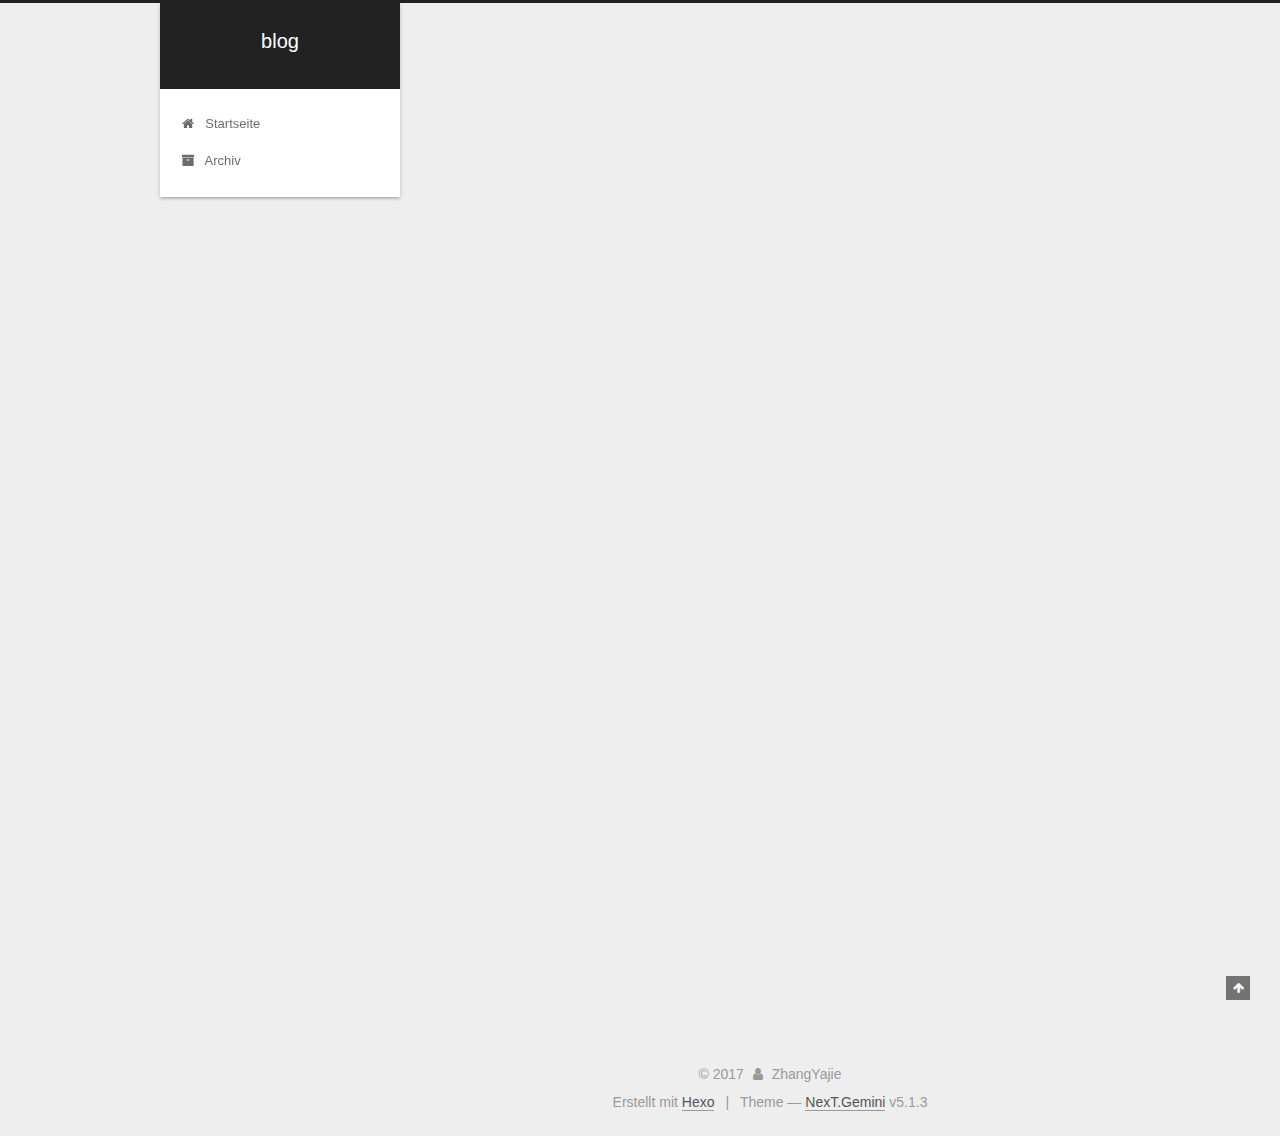
==== commit ca5ffeda: "Site updated: 2017-12-14 15:22:12" ====
--- a/index.html
+++ b/index.html
@@ -5,7 +5,7 @@
   
 
 
-<html class="theme-next gemini use-motion" lang="zh-Hans">
+<html class="theme-next gemini use-motion" lang="">
 <head>
   <meta charset="UTF-8"/>
 <meta http-equiv="X-UA-Compatible" content="IE=edge" />
@@ -80,12 +80,11 @@
 
 
 <meta property="og:type" content="website">
-<meta property="og:title" content="技术博客">
+<meta property="og:title" content="blog">
 <meta property="og:url" content="http://yoursite.com/index.html">
-<meta property="og:site_name" content="技术博客">
-<meta property="og:locale" content="zh-Hans">
+<meta property="og:site_name" content="blog">
 <meta name="twitter:card" content="summary">
-<meta name="twitter:title" content="技术博客">
+<meta name="twitter:title" content="blog">
 
 
 
@@ -101,7 +100,7 @@
     motion: {"enable":true,"async":false,"transition":{"post_block":"fadeIn","post_header":"slideDownIn","post_body":"slideDownIn","coll_header":"slideLeftIn","sidebar":"slideUpIn"}},
     duoshuo: {
       userId: '0',
-      author: '博主'
+      author: 'Author'
     },
     algolia: {
       applicationID: '',
@@ -121,7 +120,7 @@
 
 
 
-  <title>技术博客</title>
+  <title>blog</title>
   
 
 
@@ -133,7 +132,7 @@
 
 </head>
 
-<body itemscope itemtype="http://schema.org/WebPage" lang="zh-Hans">
+<body itemscope itemtype="http://schema.org/WebPage" lang="">
 
   
   
@@ -152,7 +151,7 @@
     <div class="custom-logo-site-title">
       <a href="/"  class="brand" rel="start">
         <span class="logo-line-before"><i></i></span>
-        <span class="site-title">技术博客</span>
+        <span class="site-title">blog</span>
         <span class="logo-line-after"><i></i></span>
       </a>
     </div>
@@ -182,7 +181,7 @@
             
               <i class="menu-item-icon fa fa-fw fa-home"></i> <br />
             
-            首页
+            Startseite
           </a>
         </li>
       
@@ -192,7 +191,7 @@
             
               <i class="menu-item-icon fa fa-fw fa-archive"></i> <br />
             
-            归档
+            Archiv
           </a>
         </li>
       
@@ -238,7 +237,7 @@
     </span>
 
     <span hidden itemprop="publisher" itemscope itemtype="http://schema.org/Organization">
-      <meta itemprop="name" content="技术博客">
+      <meta itemprop="name" content="blog">
     </span>
 
     
@@ -258,9 +257,9 @@
                 <i class="fa fa-calendar-o"></i>
               </span>
               
-                <span class="post-meta-item-text">发表于</span>
+                <span class="post-meta-item-text">Veröffentlicht am</span>
               
-              <time title="创建于" itemprop="dateCreated datePublished" datetime="2017-12-14T11:36:31+08:00">
+              <time title="Post created" itemprop="dateCreated datePublished" datetime="2017-12-14T15:16:03+08:00">
                 2017-12-14
               </time>
             
@@ -391,7 +390,7 @@
                 <a href="/archives/">
               
                   <span class="site-state-item-count">1</span>
-                  <span class="site-state-item-name">日志</span>
+                  <span class="site-state-item-name">Artikel</span>
                 </a>
               </div>
             
@@ -443,7 +442,7 @@
 </div>
 
 
-  <div class="powered-by">由 <a class="theme-link" target="_blank" href="https://hexo.io">Hexo</a> 强力驱动</div>
+  <div class="powered-by">Erstellt mit  <a class="theme-link" target="_blank" href="https://hexo.io">Hexo</a></div>
 
 
 
@@ -451,7 +450,7 @@
 
 
 
-  <div class="theme-info">主题 &mdash; <a class="theme-link" target="_blank" href="https://github.com/iissnan/hexo-theme-next">NexT.Gemini</a> v5.1.3</div>
+  <div class="theme-info">Theme &mdash; <a class="theme-link" target="_blank" href="https://github.com/iissnan/hexo-theme-next">NexT.Gemini</a> v5.1.3</div>
 
 
 
--- a/css/main.css
+++ b/css/main.css
@@ -1823,7 +1823,7 @@
   width: 4px;
   height: 4px;
   border-radius: 50%;
-  background: #ff910f;
+  background: #ffa830;
 }
 .links-of-blogroll {
   font-size: 13px;
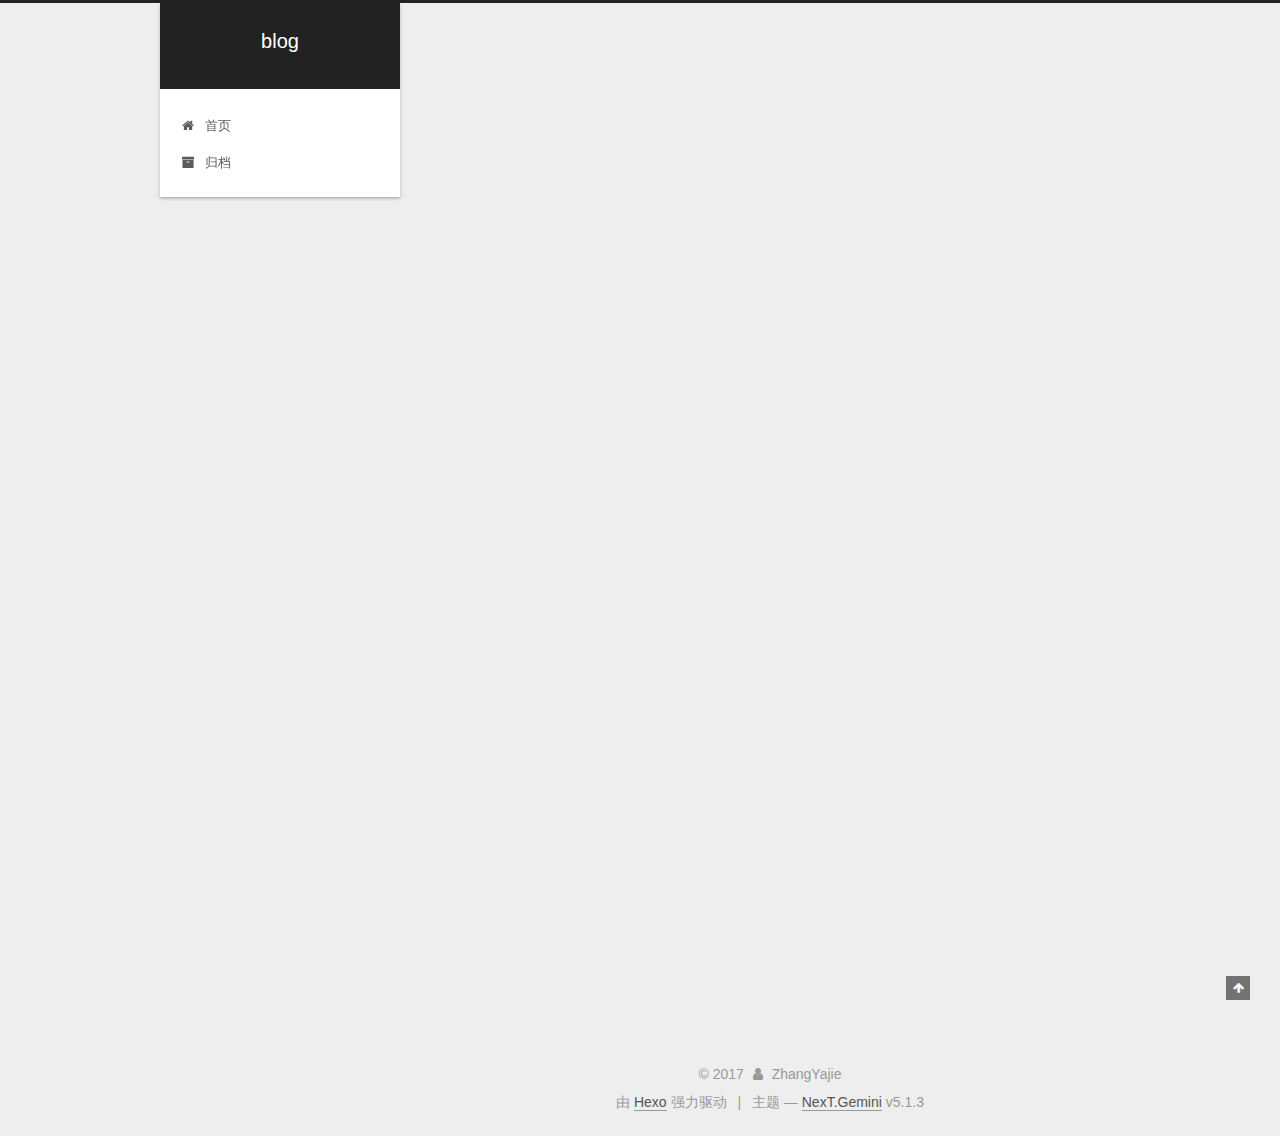
==== commit 8a6d0a88: "Site updated: 2017-12-14 15:23:26" ====
--- a/index.html
+++ b/index.html
@@ -5,7 +5,7 @@
   
 
 
-<html class="theme-next gemini use-motion" lang="">
+<html class="theme-next gemini use-motion" lang="zh-Hans">
 <head>
   <meta charset="UTF-8"/>
 <meta http-equiv="X-UA-Compatible" content="IE=edge" />
@@ -83,6 +83,7 @@
 <meta property="og:title" content="blog">
 <meta property="og:url" content="http://yoursite.com/index.html">
 <meta property="og:site_name" content="blog">
+<meta property="og:locale" content="zh-Hans">
 <meta name="twitter:card" content="summary">
 <meta name="twitter:title" content="blog">
 
@@ -100,7 +101,7 @@
     motion: {"enable":true,"async":false,"transition":{"post_block":"fadeIn","post_header":"slideDownIn","post_body":"slideDownIn","coll_header":"slideLeftIn","sidebar":"slideUpIn"}},
     duoshuo: {
       userId: '0',
-      author: 'Author'
+      author: '博主'
     },
     algolia: {
       applicationID: '',
@@ -132,7 +133,7 @@
 
 </head>
 
-<body itemscope itemtype="http://schema.org/WebPage" lang="">
+<body itemscope itemtype="http://schema.org/WebPage" lang="zh-Hans">
 
   
   
@@ -181,7 +182,7 @@
             
               <i class="menu-item-icon fa fa-fw fa-home"></i> <br />
             
-            Startseite
+            首页
           </a>
         </li>
       
@@ -191,7 +192,7 @@
             
               <i class="menu-item-icon fa fa-fw fa-archive"></i> <br />
             
-            Archiv
+            归档
           </a>
         </li>
       
@@ -257,9 +258,9 @@
                 <i class="fa fa-calendar-o"></i>
               </span>
               
-                <span class="post-meta-item-text">Veröffentlicht am</span>
+                <span class="post-meta-item-text">发表于</span>
               
-              <time title="Post created" itemprop="dateCreated datePublished" datetime="2017-12-14T15:16:03+08:00">
+              <time title="创建于" itemprop="dateCreated datePublished" datetime="2017-12-14T15:16:03+08:00">
                 2017-12-14
               </time>
             
@@ -390,7 +391,7 @@
                 <a href="/archives/">
               
                   <span class="site-state-item-count">1</span>
-                  <span class="site-state-item-name">Artikel</span>
+                  <span class="site-state-item-name">日志</span>
                 </a>
               </div>
             
@@ -442,7 +443,7 @@
 </div>
 
 
-  <div class="powered-by">Erstellt mit  <a class="theme-link" target="_blank" href="https://hexo.io">Hexo</a></div>
+  <div class="powered-by">由 <a class="theme-link" target="_blank" href="https://hexo.io">Hexo</a> 强力驱动</div>
 
 
 
@@ -450,7 +451,7 @@
 
 
 
-  <div class="theme-info">Theme &mdash; <a class="theme-link" target="_blank" href="https://github.com/iissnan/hexo-theme-next">NexT.Gemini</a> v5.1.3</div>
+  <div class="theme-info">主题 &mdash; <a class="theme-link" target="_blank" href="https://github.com/iissnan/hexo-theme-next">NexT.Gemini</a> v5.1.3</div>
 
 
 
